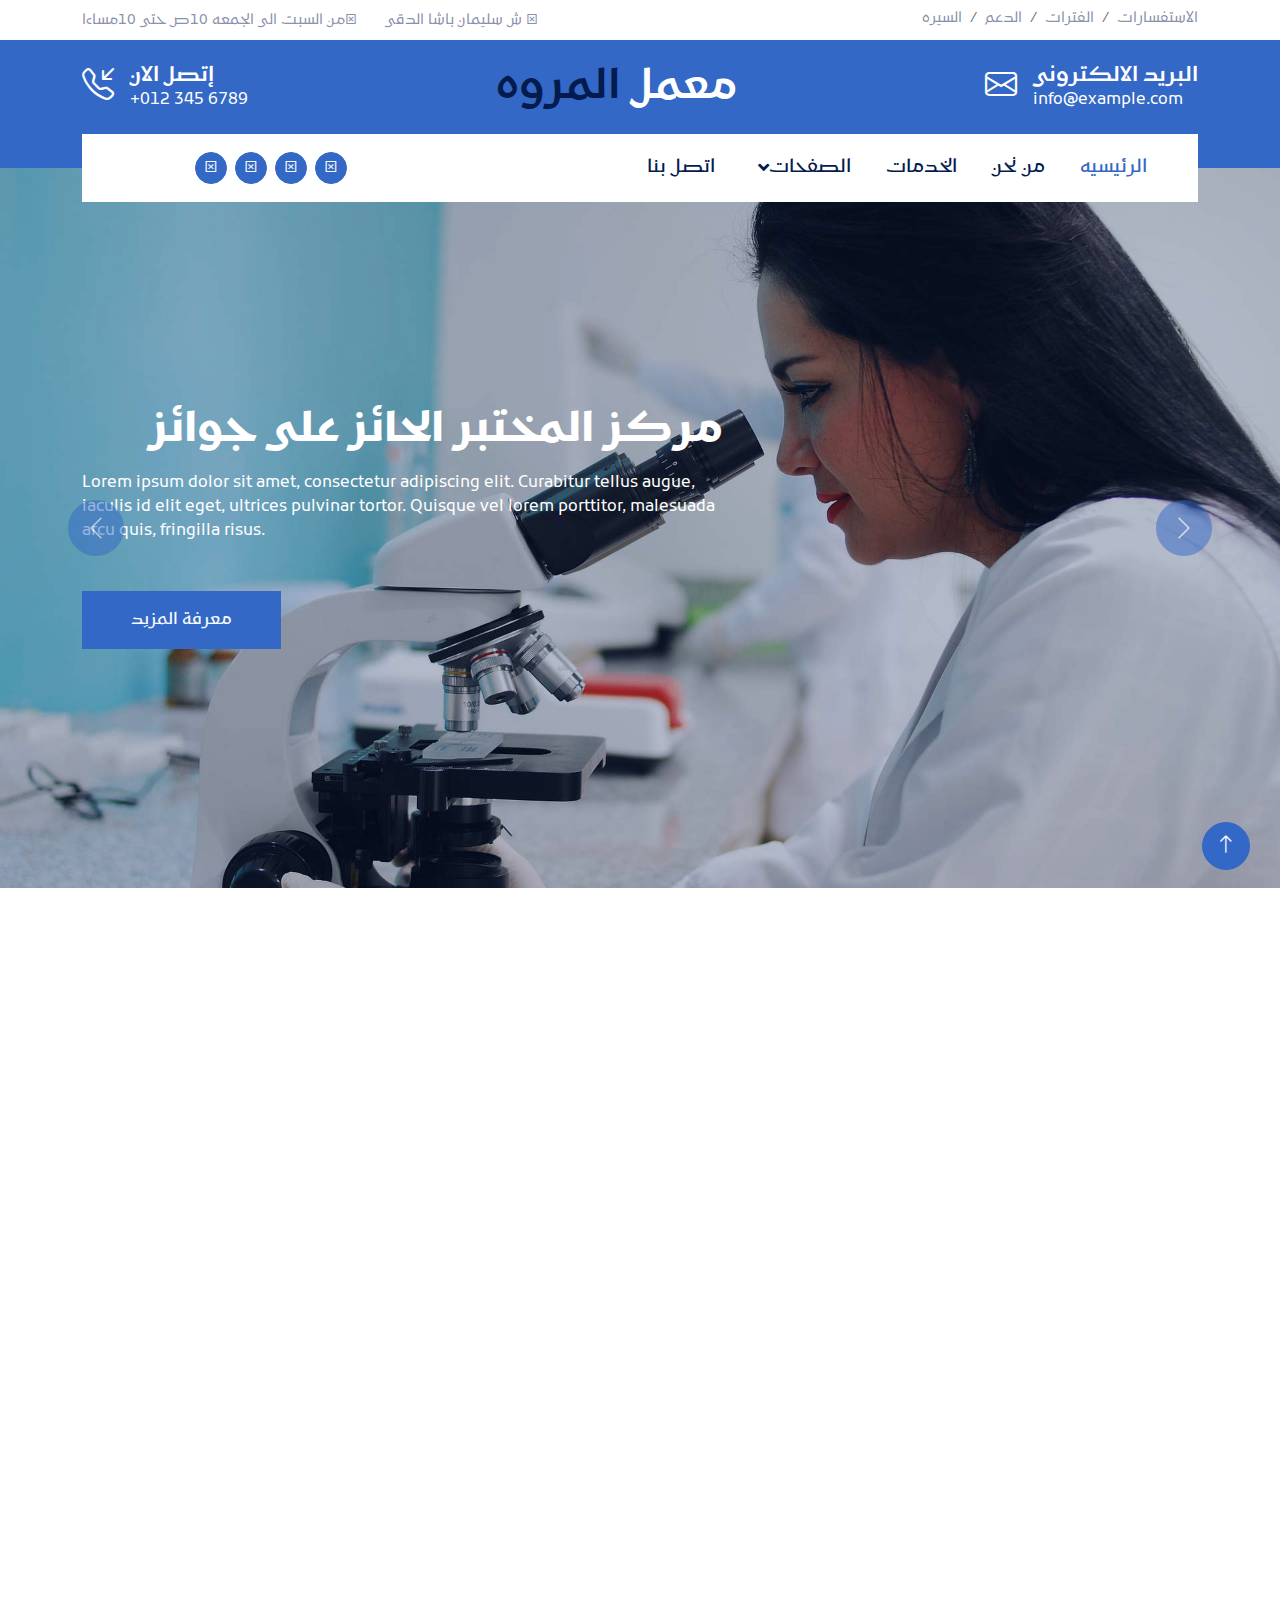
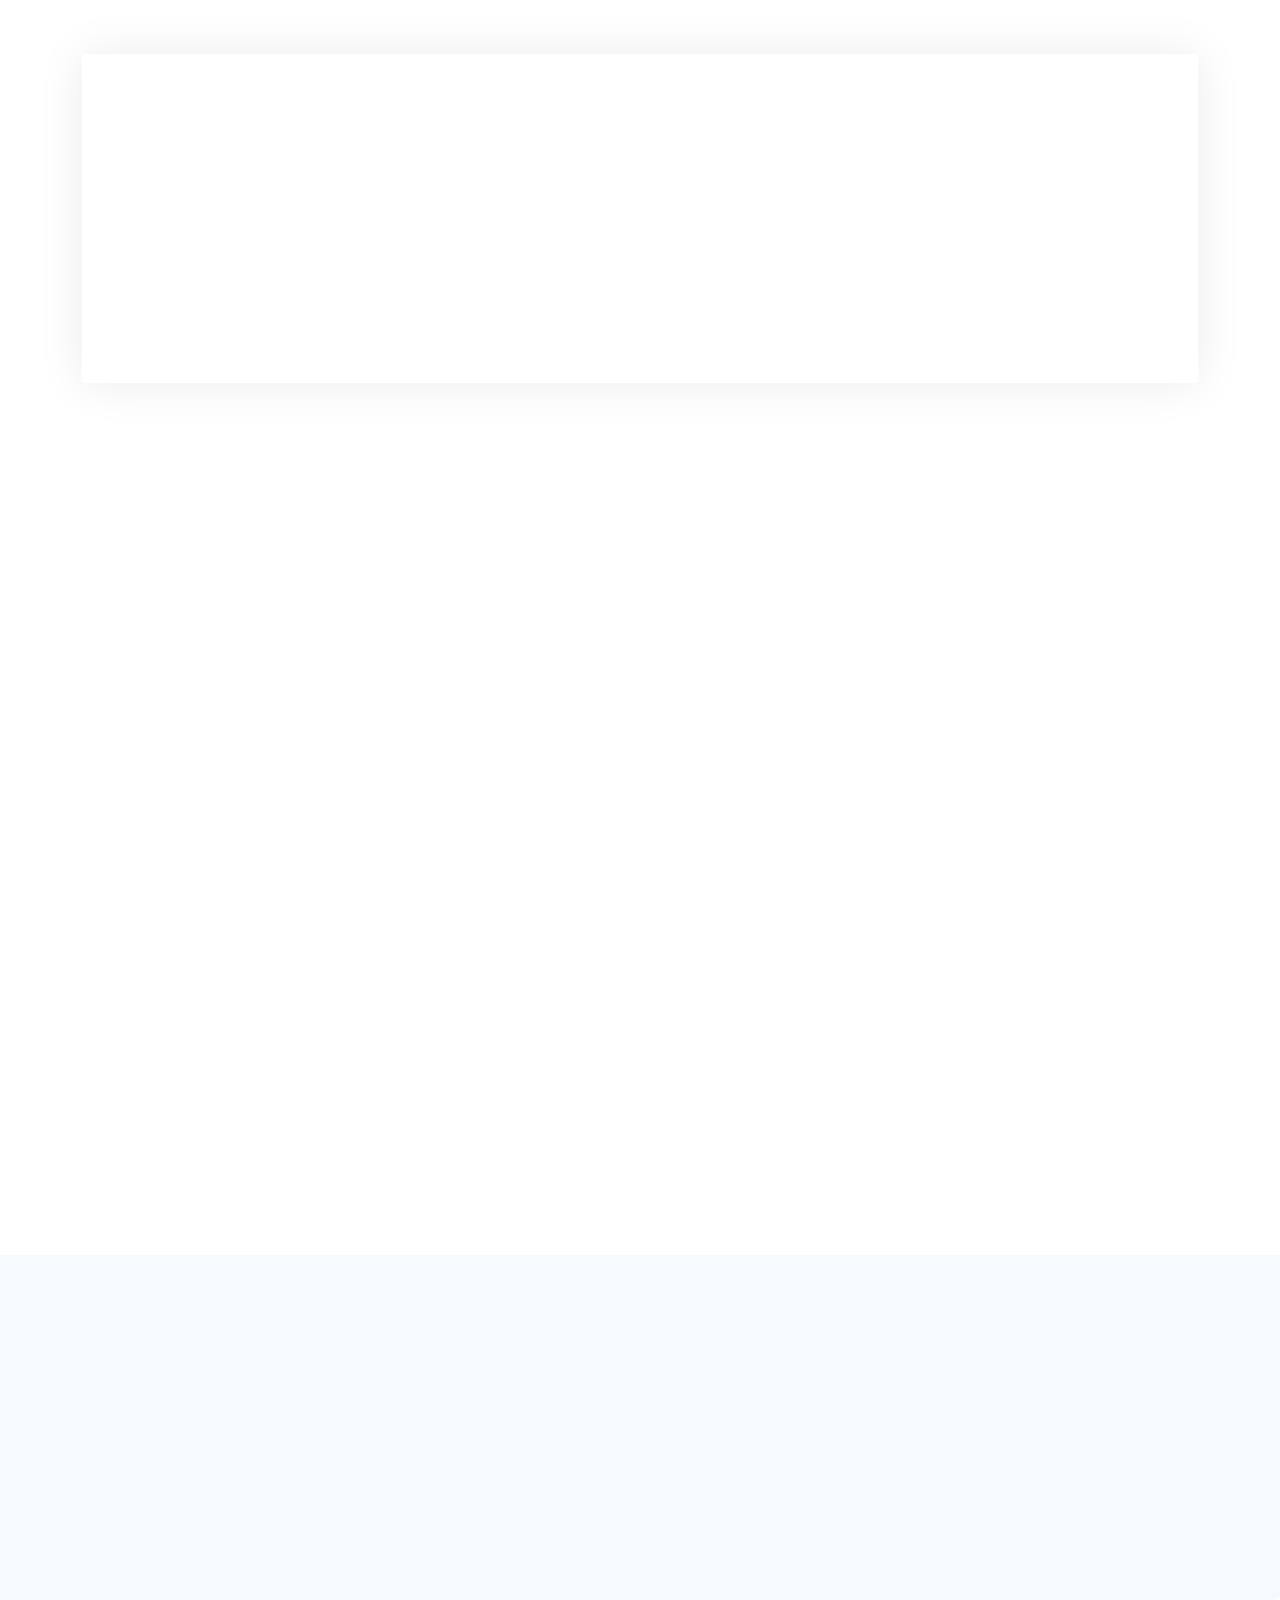
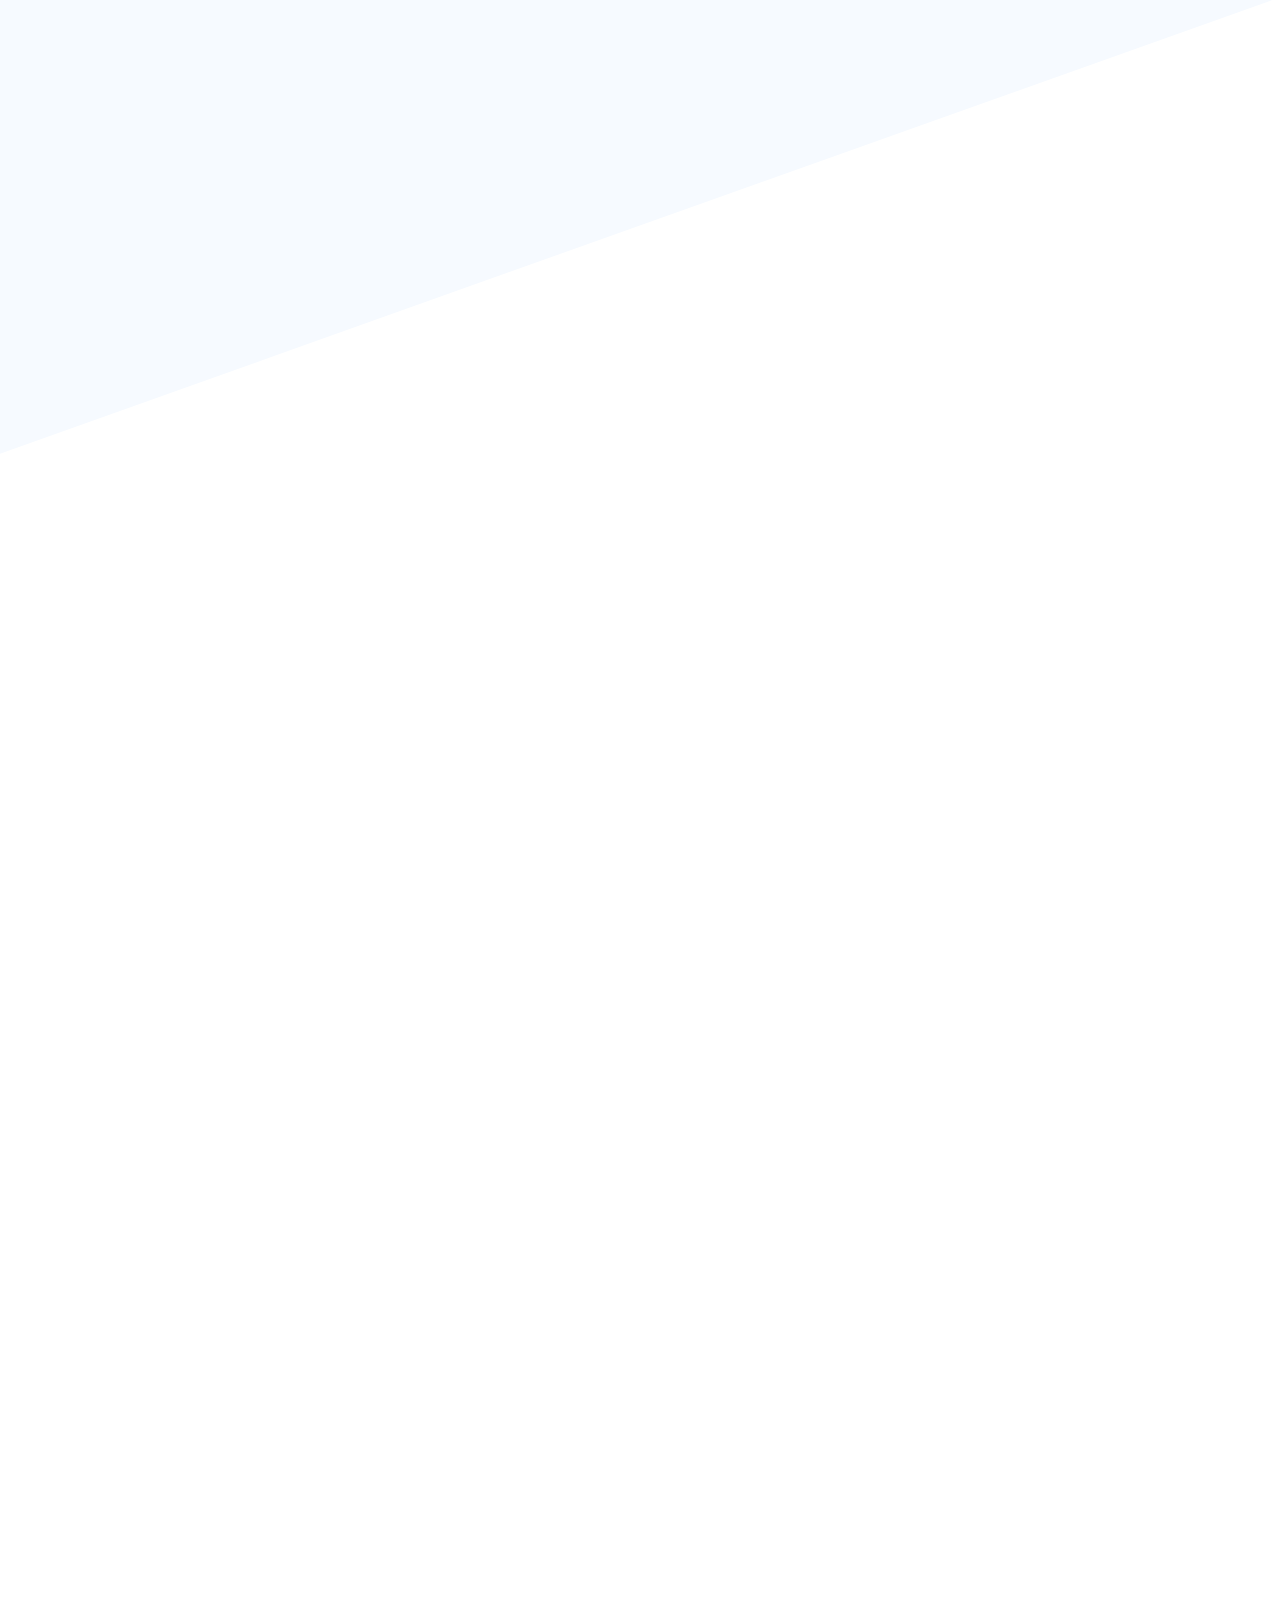
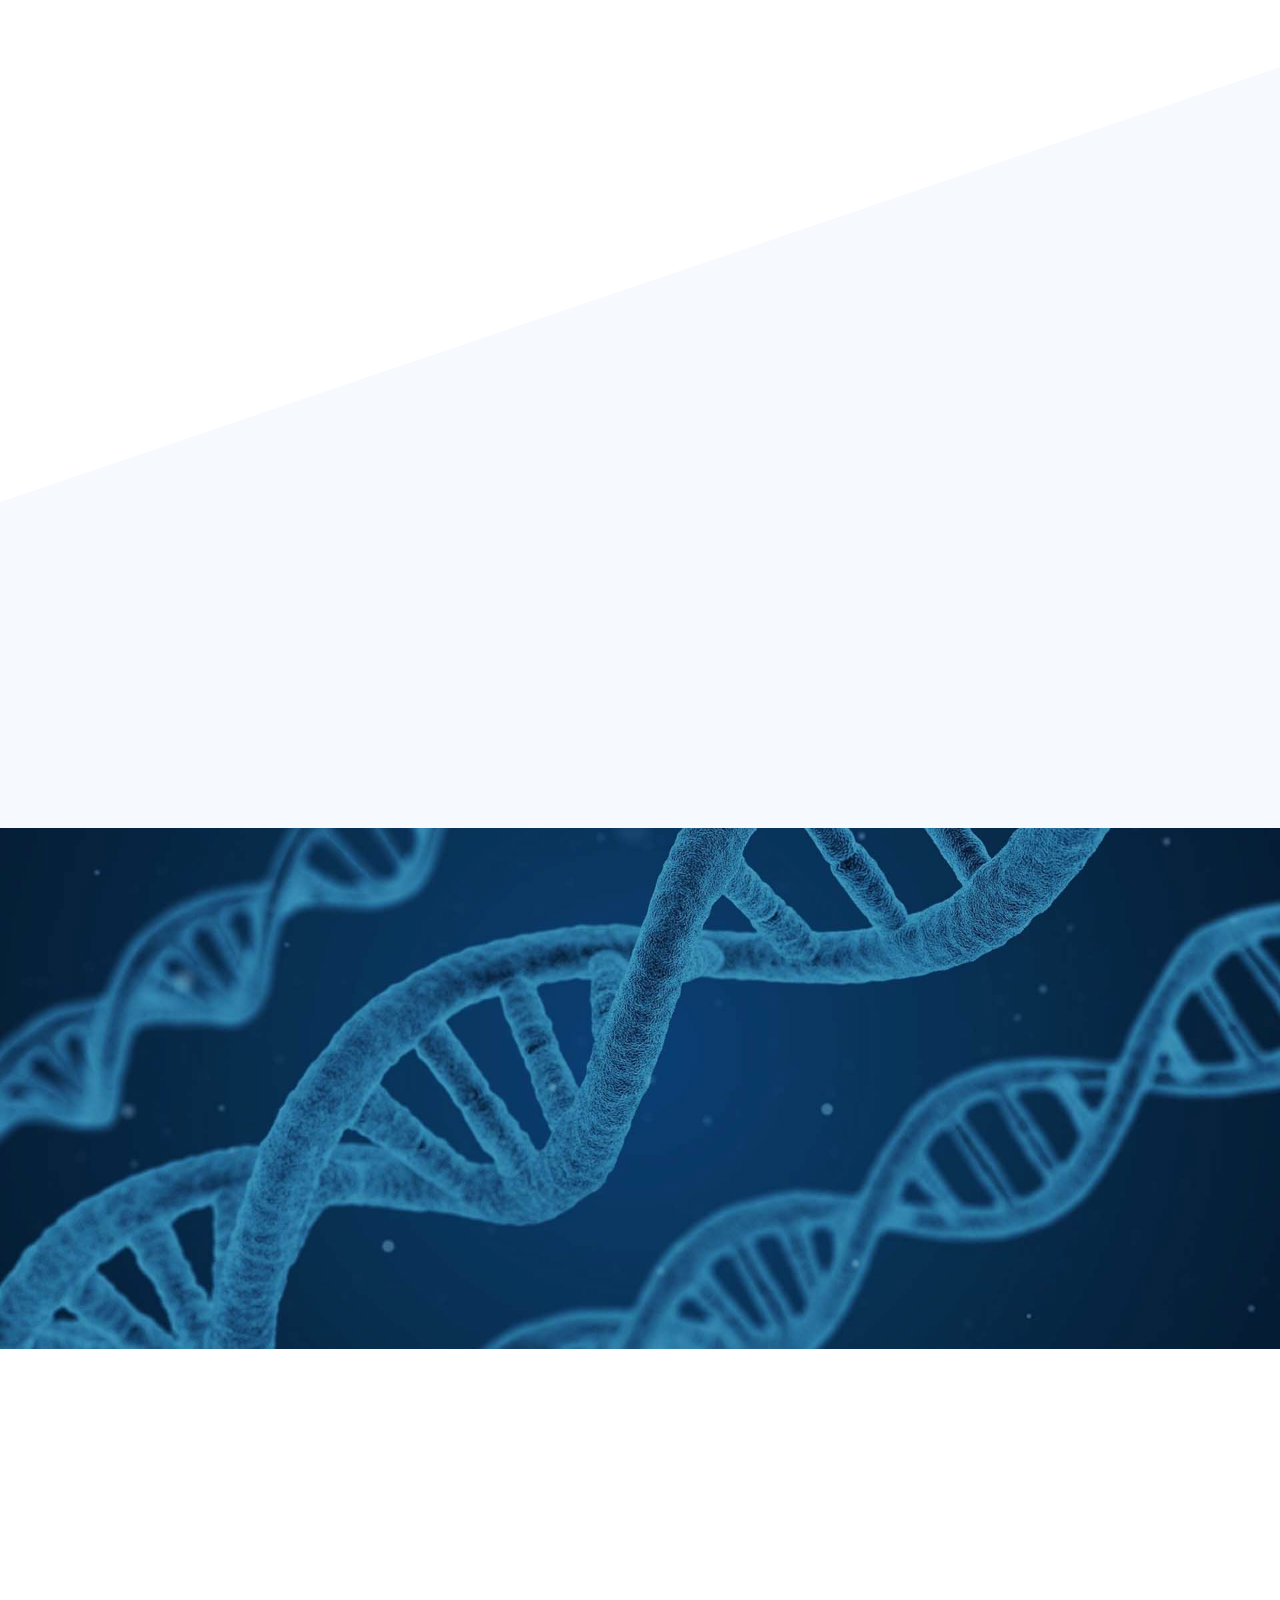
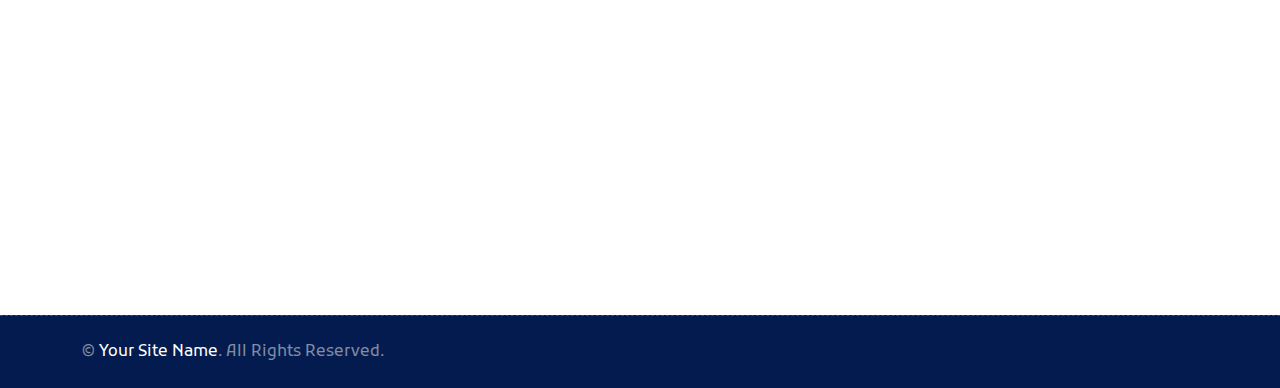
==== index.html @ 292308f8 "الله اكبر" ====
<!DOCTYPE html>
<html lang="en">

<head>
    <meta charset="utf-8">
    <title>Almarwah - Laboratory</title>
    <meta content="width=device-width, initial-scale=1.0" name="viewport">
    <meta content="" name="keywords">
    <meta content="" name="description">

    <!-- Favicon -->
    <link href="img/favicon.ico" rel="icon">

    <!-- Google Web Fonts -->
    <link rel="preconnect" href="https://fonts.googleapis.com">
    <link rel="preconnect" href="https://fonts.gstatic.com" crossorigin>
    <link href="https://fonts.googleapis.com/css2?family=Roboto:wght@400;500&family=Red+Rose:wght@600;700&display=swap"
        rel="stylesheet">

    <!-- Icon Font Stylesheet -->
    <link href="https://cdnjs.cloudflare.com/ajax/libs/font-awesome/5.10.0/css/all.min.css" rel="stylesheet">
    <link rel="stylesheet" href="https://cdn.jsdelivr.net/npm/bootstrap-icons@1.10.4/font/bootstrap-icons.css">
    <link rel="preconnect" href="https://fonts.googleapis.com">
    <link rel="preconnect" href="https://fonts.gstatic.com" crossorigin>
    <link href="https://fonts.googleapis.com/css2?family=Fuggles&family=Kufam:wght@400;500;600;700;800;900&family=Marhey:wght@300;400;500;600;700&family=Noto+Kufi+Arabic:wght@100;200;300;400;500;600;700&family=Rubik:wght@300;400;500;600;700&display=swap" rel="stylesheet">
    <!-- Libraries Stylesheet -->
    <link href="lib/animate/animate.min.css" rel="stylesheet">
    <link href="lib/owlcarousel/assets/owl.carousel.min.css" rel="stylesheet">

    <!-- Customized Bootstrap Stylesheet -->
    <link href="css/bootstrap.min.css" rel="stylesheet">

    <!-- Template Stylesheet -->
    <link href="css/style.css" rel="stylesheet">
</head>

<body>
    <!-- Spinner Start -->
    <div id="spinner"
        class="show bg-white position-fixed translate-middle w-100 vh-100 top-50 start-50 d-flex align-items-center justify-content-center">
        <div class="spinner-border text-primary" role="status" style="width: 3rem; height: 3rem;"></div>
    </div>
    <!-- Spinner End -->


    <!-- Topbar Start -->
    <div class="container-fluid py-2 d-none d-lg-flex">
        <div class="container">
            <div class="d-flex justify-content-between">
                <div style="direction: rtl;">
                    <small class="me-3"><i class="fa fa-map-marker-alt me-2"></i> ش سليمان باشا الدقى</small>
                    <small class="me-3"><i class="fa fa-clock me-2"></i>من السبت الى الجمعه 10ص حتى 10مساءا</small>
                </div>
                <nav class="breadcrumb mb-0">
                    <a class="breadcrumb-item small text-body" href="#">السيره</a>
                    <a class="breadcrumb-item small text-body" href="#">الدعم</a>
                    <a class="breadcrumb-item small text-body" href="#">الفترات</a>
                    <a class="breadcrumb-item small text-body" href="#">الاستفسارات</a>
                </nav>
            </div>
        </div>
    </div>
    <!-- Topbar End -->


    <!-- Brand Start -->
    <div class="container-fluid bg-primary text-white pt-4 pb-5 d-none d-lg-flex">
        <div class="container pb-2">
            <div class="d-flex align-items-center justify-content-between">
                <div class="d-flex">
                    <i class="bi bi-telephone-inbound fs-2"></i>
                    <div class="ms-3">
                        <h5 class="text-white mb-0">إتصل الان</h5>
                        <span>+012 345 6789</span>
                    </div>
                </div>
                <a href="index.html" class="h1 text-white mb-0"> معمل <span class="text-dark">المروه </span></a>
                <div class="d-flex">
                    <i class="bi bi-envelope fs-2"></i>
                    <div class="ms-3">
                        <h5 class="text-white mb-0">البريد الالكترونى</h5>
                        <span>info@example.com</span>
                    </div>
                </div>
            </div>
        </div>
    </div>
    <!-- Brand End -->


    <!-- Navbar Start -->
    <div class="container-fluid sticky-top">
        <div class="container">
            <nav class="navbar navbar-expand-lg navbar-light bg-white py-lg-0 px-lg-3">
                <a href="index.html" class="navbar-brand d-lg-none">
                    <h1 class="text-primary m-0"> معمل <span class="text-dark">المروه</span></h1>
                </a>
                <button type="button" class="navbar-toggler me-0" data-bs-toggle="collapse"
                    data-bs-target="#navbarCollapse">
                    <span class="navbar-toggler-icon"></span>
                </button>
                <div class="collapse navbar-collapse" id="navbarCollapse" style="direction: rtl;">
                    <div class="navbar-nav">
                        <a href="index.html" class="nav-item nav-link active">الرئيسيه</a>
                        <a href="about.html" class="nav-item nav-link">من نحن</a>
                        <a href="service.html" class="nav-item nav-link">الخدمات</a>
                        <div class="nav-item dropdown">
                            <a href="#" class="nav-link dropdown-toggle" data-bs-toggle="dropdown">الصفحات</a>
                            <div class="dropdown-menu bg-light m-0">
                                <a href="feature.html" class="dropdown-item">السمات</a>
                                <a href="team.html" class="dropdown-item">فريقنا</a>
                                <a href="testimonial.html" class="dropdown-item">الشهادات</a>
                                <a href="appoinment.html" class="dropdown-item">المواعيد</a>
                                <a href="404.html" class="dropdown-item">404 Page</a>
                            </div>
                        </div>
                        <a href="contact.html" class="nav-item nav-link">اتصل بنا</a>
                    </div>
                    <div class="ms-auto d-none d-lg-flex" style="margin-right: 300px;">
                        <a class="btn btn-sm-square btn-primary ms-2" href=""><i class="fab fa-facebook-f"></i></a>
                        <a class="btn btn-sm-square btn-primary ms-2" href=""><i class="fab fa-twitter"></i></a>
                        <a class="btn btn-sm-square btn-primary ms-2" href=""><i class="fab fa-linkedin-in"></i></a>
                        <a class="btn btn-sm-square btn-primary ms-2" href=""><i class="fab fa-youtube"></i></a>
                    </div>
                </div>
            </nav>
        </div>
    </div>
    <!-- Navbar End -->


    <!-- Carousel Start -->
    <div class="container-fluid header-carousel px-0 mb-5">
        <div id="header-carousel" class="carousel slide carousel-fade" data-bs-ride="carousel">
            <div class="carousel-inner">
                <div class="carousel-item active">
                    <img class="w-100" src="img/carousel-1.jpg" alt="Image">
                    <div class="carousel-caption">
                        <div class="container">
                            <div class="row justify-content-start">
                                <div class="col-lg-7 text-start">
                                    <h1 class="display-1 text-white animated slideInRight mb-3" style="text-align: end;font-family: 'Kufam', sans-serif;font-size: 40px;">مركز المختبر الحائز على جوائز</h1>
                                    <p class="mb-5 animated slideInRight">Lorem ipsum dolor sit amet, consectetur adipiscing elit. Curabitur tellus augue, iaculis id elit eget, ultrices pulvinar tortor. Quisque vel lorem porttitor, malesuada arcu quis, fringilla risus.</p>
                                    <a href="" class="btn btn-primary py-3 px-5 animated slideInRight">معرفة المزيد</a>
                                </div>
                            </div>
                        </div>
                    </div>
                </div>
                <div class="carousel-item">
                    <img class="w-100" src="img/carousel-2.jpg" alt="Image">
                    <div class="carousel-caption">
                        <div class="container">
                            <div class="row justify-content-end">
                                <div class="col-lg-7 text-end">
                                    <h1 class="display-1 text-white animated slideInLeft mb-3" style="font-family: 'Kufam', sans-serif; font-size: 40px;">الأطباء الخبراء ومساعدي المختبرات</h1>
                                    <p class="mb-5 animated slideInLeft">Lorem ipsum dolor sit amet, consectetur adipiscing elit. Curabitur tellus augue, iaculis id elit eget, ultrices pulvinar tortor. Quisque vel lorem porttitor, malesuada arcu quis, fringilla risus.</p>
                                    <a href="" class="btn btn-primary py-3 px-5 animated slideInLeft">معرفة المزيد</a>
                                </div>
                            </div>
                        </div>
                    </div>
                </div>
            </div>
            <button class="carousel-control-prev" type="button" data-bs-target="#header-carousel" data-bs-slide="prev">
                <span class="carousel-control-prev-icon" aria-hidden="true"></span>
                <span class="visually-hidden">السابق</span>
            </button>
            <button class="carousel-control-next" type="button" data-bs-target="#header-carousel" data-bs-slide="next">
                <span class="carousel-control-next-icon" aria-hidden="true"></span>
                <span class="visually-hidden">التالى</span>
            </button>
        </div>
    </div>
    <!-- Carousel End -->


    <!-- About Start -->
    <div class="container-fluid py-5">
        <div class="container">
            <div class="row g-5">
                <div class="col-lg-6 wow fadeIn" data-wow-delay="0.1s">
                    <div class="row g-0">
                        <div class="col-6">
                            <img class="img-fluid" src="img/about-1.jpg">
                        </div>
                        <div class="col-6">
                            <img class="img-fluid" src="img/about-2.jpg">
                        </div>
                        <div class="col-6">
                            <img class="img-fluid" src="img/about-3.jpg">
                        </div>
                        <div class="col-6">
                            <div class="bg-primary w-100 h-100 mt-n5 ms-n5 d-flex flex-column align-items-center justify-content-center">
                                <div class="icon-box-light" >
                                    <i class="bi bi-award text-dark"></i>
                                </div>
                                <h1 class="display-1 text-white mb-0" data-toggle="counter-up">15</h1>
                                <small class="fs-5 text-white">سنوات الخبره</small>
                            </div>
                        </div>
                    </div>
                </div>
                <div class="col-lg-6 wow fadeIn" data-wow-delay="0.5s">
                    <h1 class="display-6 mb-4" style="text-align: end;font-family: 'Kufam', sans-serif;font-size: 30px;">خبراء المختبرات الموثوق بهم وأحدث تقنيات المختبرات</h1>
                    <p class="mb-4">Lorem ipsum dolor sit amet, consectetur adipiscing elit. Curabitur tellus augue, iaculis id elit eget, ultrices pulvinar tortor. Quisque vel lorem porttitor, malesuada arcu quis, fringilla risus. Pellentesque eu consequat augue.</p>
                    <div class="row g-4 g-sm-5 justify-content-center">
                        <div class="col-sm-6">
                            <div class="about-fact btn-square flex-column rounded-circle bg-primary ms-sm-auto">
                                <p class="text-white mb-0">الفوز بالجوائز</p>
                                <h1 class="text-white mb-0" data-toggle="counter-up">9999</h1>
                            </div>
                        </div>
                        <div class="col-sm-6 text-start">
                            <div class="about-fact btn-square flex-column rounded-circle bg-secondary me-sm-auto">
                                <p class="text-white mb-0" >الحالات المكتمله</p>
                                <h1 class="text-white mb-0" data-toggle="counter-up">9999</h1>
                            </div>
                        </div>
                        <div class="col-sm-6">
                            <div class="about-fact mt-n130 btn-square flex-column rounded-circle bg-dark mx-sm-auto">
                                <p class="text-white mb-0">العملاء الراضون</p>
                                <h1 class="text-white mb-0" data-toggle="counter-up">9999</h1>
                            </div>
                        </div>
                    </div>
                </div>
            </div>
        </div>
    </div>
    <!-- About End -->


    <!-- Features Start -->
    <div class="container-fluid py-5" style="text-align: center;">
        <div class="container">
            <div class="row g-0 feature-row">
                <div class="col-md-6 col-lg-3 wow fadeIn" data-wow-delay="0.1s">
                    <div class="feature-item border h-100 p-5">
                        <div class="icon-box-primary mb-4">
                            <i class="bi bi-award text-dark"></i>
                        </div>
                        <h5 class="mb-3" style="text-align: center;font-family: 'Kufam', sans-serif;">حائز على شهادات</h5>
                        <p class="mb-0">Lorem ipsum dolor sit amet, consectetur adipiscing elit. Curabitur tellus augue.</p>
                    </div>
                </div>
                <div class="col-md-6 col-lg-3 wow fadeIn" data-wow-delay="0.3s">
                    <div class="feature-item border h-100 p-5">
                        <div class="icon-box-primary mb-4">
                            <i class="bi bi-people text-dark"></i>
                        </div>
                        <h5 class="mb-3" style="text-align: center;font-family: 'Kufam', sans-serif;">أطباء الخبراء</h5>
                        <p class="mb-0">Lorem ipsum dolor sit amet, consectetur adipiscing elit. Curabitur tellus augue.</p>
                    </div>
                </div>
                <div class="col-md-6 col-lg-3 wow fadeIn" data-wow-delay="0.5s">
                    <div class="feature-item border h-100 p-5">
                        <div class="icon-box-primary mb-4">
                            <i class="bi bi-cash-coin text-dark"></i>
                        </div>
                        <h5 class="mb-3" style="text-align: center;font-family: 'Kufam', sans-serif;">أسعار عادلة
                        </h5>
                        <p class="mb-0">Lorem ipsum dolor sit amet, consectetur adipiscing elit. Curabitur tellus augue.</p>
                    </div>
                </div>
                <div class="col-md-6 col-lg-3 wow fadeIn" data-wow-delay="0.7s">
                    <div class="feature-item border h-100 p-5">
                        <div class="icon-box-primary mb-4">
                            <i class="bi bi-headphones text-dark"></i>
                        </div>
                        <h5 class="mb-3" style="text-align: center;font-family: 'Kufam', sans-serif;">دعم 24/7</h5>
                        <p class="mb-0">Lorem ipsum dolor sit amet, consectetur adipiscing elit. Curabitur tellus augue.</p>
                    </div>
                </div>
            </div>
        </div>
    </div>
    <!-- Features End -->


    <!-- Features Start -->
    <div class="container-fluid feature mt-5 wow fadeInUp" data-wow-delay="0.1s" style="direction: rtl;text-align: center;font-family: 'Kufam', sans-serif;">
        <div class="container">
            <div class="row g-0">
                <div class="col-lg-6 pt-lg-5">
                    <div class="bg-white p-5 mt-lg-5">
                        <h1 class="display-6 mb-4 wow fadeIn" data-wow-delay="0.3s" style="direction: rtl;text-align: center;font-family: 'Kufam', sans-serif;">أفضل الخبرات الطبية والمختبرية</h1>
                        <p class="mb-4 wow fadeIn" data-wow-delay="0.4s">Lorem ipsum dolor sit amet, consectetur adipiscing elit. Curabitur tellus augue, iaculis id elit eget, ultrices pulvinar tortor. Quisque vel lorem porttitor, malesuada arcu quis, fringilla risus. Pellentesque eu consequat augue.</p>
                        <div class="row g-5 pt-2 mb-5">
                            <div class="col-sm-6 wow fadeIn" data-wow-delay="0.3s">
                                <div class="icon-box-primary mb-4">
                                    <i class="bi bi-person-plus text-dark"></i>
                                </div>
                                <h5 class="mb-3">أطباء ذو خبره</h5>
                                <span>Lorem ipsum dolor sit amet, consectetur adipiscing elit.</span>
                            </div>
                            <div class="col-sm-6 wow fadeIn" data-wow-delay="0.4s">
                                <div class="icon-box-primary mb-4">
                                    <i class="bi bi-check-all text-dark"></i>
                                </div>
                                <h5 class="mb-3">الفحص المجهري المتقدم</h5>
                                <span>Lorem ipsum dolor sit amet, consectetur adipiscing elit.</span>
                            </div>
                        </div>
                        <a class="btn btn-primary py-3 px-5 wow fadeIn" data-wow-delay="0.5s" href="">اعرف المزيد</a>
                    </div>
                </div>
                <div class="col-lg-6">
                    <div class="row h-100 align-items-end">
                        <div class="col-12 wow fadeIn" data-wow-delay="0.3s">
                            <div class="d-flex align-items-center justify-content-center" style="min-height: 300px;">
                                <button type="button" class="btn-play" data-bs-toggle="modal"
                                    data-src="https://www.youtube.com/embed/DWRcNpR6Kdc" data-bs-target="#videoModal">
                                    <span></span>
                                </button>
                            </div>
                        </div>
                        <div class="col-12">
                            <div class="bg-primary p-5">
                                <div class="experience mb-4 wow fadeIn" data-wow-delay="0.3s">
                                    <div class="d-flex justify-content-between mb-2">
                                        <span class="text-white">إعداد العينة</span>
                                        <span class="text-white">90%</span>
                                    </div>
                                    <div class="progress">
                                        <div class="progress-bar bg-dark" role="progressbar" aria-valuenow="90" aria-valuemin="0" aria-valuemax="100"></div>
                                    </div>
                                </div>
                                <div class="experience mb-4 wow fadeIn" data-wow-delay="0.4s">
                                    <div class="d-flex justify-content-between mb-2">
                                        <span class="text-white">دقة النتيجة</span>
                                        <span class="text-white">98%</span>
                                    </div>
                                    <div class="progress">
                                        <div class="progress-bar bg-dark" role="progressbar" aria-valuenow="95" aria-valuemin="0" aria-valuemax="100"></div>
                                    </div>
                                </div>
                                <div class="experience mb-0 wow fadeIn" data-wow-delay="0.5s">
                                    <div class="d-flex justify-content-between mb-2">
                                        <span class="text-white">معدات المختبرات
                                        </span>
                                        <span class="text-white">90%</span>
                                    </div>
                                    <div class="progress">
                                        <div class="progress-bar bg-dark" role="progressbar" aria-valuenow="90" aria-valuemin="0" aria-valuemax="100"></div>
                                    </div>
                                </div>
                            </div>
                        </div>
                    </div>
                </div>
            </div>
        </div>
    </div>
    <!-- Features End -->


    <!-- Video Modal Start -->
    <div class="modal modal-video fade" id="videoModal" tabindex="-1" aria-labelledby="exampleModalLabel"
        aria-hidden="true">
        <div class="modal-dialog">
            <div class="modal-content rounded-0">
                <div class="modal-header">
                    <h3 class="modal-title" id="exampleModalLabel">Youtube Video</h3>
                    <button type="button" class="btn-close" data-bs-dismiss="modal" aria-label="Close"></button>
                </div>
                <div class="modal-body">
                    <!-- 16:9 aspect ratio -->
                    <div class="ratio ratio-16x9">
                        <iframe class="embed-responsive-item" src="" id="video" allowfullscreen
                            allowscriptaccess="always" allow="autoplay"></iframe>
                    </div>
                </div>
            </div>
        </div>
    </div>
    <!-- Video Modal End -->


    <!-- Service Start -->
    <div class="container-fluid container-service py-5">
        <div class="container pt-5">
            <div class="text-center mx-auto wow fadeInUp" data-wow-delay="0.1s" style="max-width: 600px;">
                <h1 class="display-6 mb-3">خدمة مختبرية موثوقة وعالية الجودة</h1>
                <p class="mb-5">Lorem ipsum dolor sit amet, consectetur adipiscing elit. Curabitur tellus augue, iaculis id elit eget, ultrices pulvinar tortor.</p>
            </div>
            <div class="row g-4">
                <div class="col-lg-3 col-md-6 wow fadeInUp" data-wow-delay="0.1s">
                    <div class="service-item">
                        <div class="icon-box-primary mb-4" style="text-align: center;">
                            <i class="bi bi-heart-pulse text-dark"></i>
                        </div>
                        <h5 class="mb-3" style="text-align: center;">اختبار علم الأمراض</h4>
                            <p class="mb-4">Lorem ipsum dolor sit amet, consectetur adipiscing elit. Curabitur tellus augue.</p>
                        <a class="btn btn-light px-3" href="">اقراء المزيد<i class="bi bi-chevron-double-right ms-1"></i></a>
                    </div>
                </div>
                <div class="col-lg-3 col-md-6 wow fadeInUp" data-wow-delay="0.3s">
                    <div class="service-item">
                        <div class="icon-box-primary mb-4" style="text-align: center;">
                            <i class="bi bi-lungs text-dark"></i>
                        </div>
                        <h5 class="mb-3" style="text-align: center;"> الميكروبيولوجي</h4>
                            <p class="mb-4">Lorem ipsum dolor sit amet, consectetur adipiscing elit. Curabitur tellus augue.</p>
                        <a class="btn btn-light px-3" href="">اقراءالمزيد<i class="bi bi-chevron-double-right ms-1"></i></a>
                    </div>
                </div>
                <div class="col-lg-3 col-md-6 wow fadeInUp" data-wow-delay="0.5s">
                    <div class="service-item">
                        <div class="icon-box-primary mb-4" style="text-align: center;">
                            <i class="bi bi-virus text-dark"></i>
                        </div>
                        <h5 class="mb-3" style="text-align: center;" > الكيمياء الحيوية</h4>
                            <p class="mb-4">Lorem ipsum dolor sit amet, consectetur adipiscing elit. Curabitur tellus augue.</p>
                        <a class="btn btn-light px-3" href="">اقراءالمزيد<i class="bi bi-chevron-double-right ms-1"></i></a>
                    </div>
                </div>
                <div class="col-lg-3 col-md-6 wow fadeInUp" data-wow-delay="0.7s">
                    <div class="service-item">
                        <div class="icon-box-primary mb-4" style="text-align: center;">
                            <i class="bi bi-capsule-pill text-dark"></i>
                        </div>
                        <h5 class="mb-3" style="text-align: center;"> التشريح المرضي</h4>
                            <p class="mb-4">Lorem ipsum dolor sit amet, consectetur adipiscing elit. Curabitur tellus augue.</p>
                        <a class="btn btn-light px-3" href=""> اقراءالمزيد<i class="bi bi-chevron-double-right ms-1"></i></a>
                    </div>
                </div>
                <div class="col-lg-3 col-md-6 wow fadeInUp" data-wow-delay="0.1s" style="text-align: center;">
                    <div class="service-item">
                        <div class="icon-box-primary mb-4">
                            <i class="bi bi-capsule text-dark" ></i>
                        </div>
                        <h5 class="mb-3">اختبارات البول</h4>
                            <p class="mb-4">Lorem ipsum dolor sit amet, consectetur adipiscing elit. Curabitur tellus augue.</p>
                        <a class="btn btn-light px-3" href="">اقراء المزيد<i class="bi bi-chevron-double-right ms-1"></i></a>
                    </div>
                </div>
                <div class="col-lg-3 col-md-6 wow fadeInUp" data-wow-delay="0.3s" style="text-align: center;">
                    <div class="service-item">
                        <div class="icon-box-primary mb-4">
                            <i class="bi bi-prescription2 text-dark"></i>
                        </div>
                        <h5 class="mb-3">اختبارات الدم</h4>
                            <p class="mb-4">Lorem ipsum dolor sit amet, consectetur adipiscing elit. Curabitur tellus augue.</p>
                        <a class="btn btn-light px-3" href="">اقراء المزيد<i class="bi bi-chevron-double-right ms-1"></i></a>
                    </div>
                </div>
                <div class="col-lg-3 col-md-6 wow fadeInUp" data-wow-delay="0.5s" style="text-align: center;" >
                    <div class="service-item">
                        <div class="icon-box-primary mb-4">
                            <i class="bi bi-clipboard2-pulse text-dark"></i>
                        </div>
                        <h5 class="mb-3">اختبارات الحمى</h4>
                            <p class="mb-4">Lorem ipsum dolor sit amet, consectetur adipiscing elit. Curabitur tellus augue.</p>
                        <a class="btn btn-light px-3" href="">اقراء المزيد<i class="bi bi-chevron-double-right ms-1"></i></a>
                    </div>
                </div>
                <div class="col-lg-3 col-md-6 wow fadeInUp" data-wow-delay="0.7s" style="text-align: center;">
                    <div class="service-item">
                        <div class="icon-box-primary mb-4">
                            <i class="bi bi-file-medical text-dark"></i>
                        </div>
                        <h5 class="mb-3">اختبارات الحساسية</h4>
                            <p class="mb-4">Lorem ipsum dolor sit amet, consectetur adipiscing elit. Curabitur tellus augue.</p>
                        <a class="btn btn-light px-3" href="">اقراء المزيد<i class="bi bi-chevron-double-right ms-1"></i></a>
                    </div>
                </div>
            </div>
        </div>
    </div>
    <!-- Service End -->


    <!-- Appoinment Start -->
    <div class="container-fluid py-5">
        <div class="container" style="direction: rtl;">
            <div class="row g-5">
                <div class="col-lg-6 wow fadeInUp" data-wow-delay="0.1s">
                    <h1 class="display-6 mb-4">نحن نضمن أنك ستحصل دائمًا على أفضل النتائج</h1>
                    <p>Lorem ipsum dolor sit amet, consectetur adipiscing elit. Curabitur tellus augue, iaculis id elit eget, ultrices pulvinar tortor. Quisque vel lorem porttitor, malesuada arcu quis, fringilla risus. Pellentesque eu consequat augue.</p>
                    <p class="mb-4">Lorem ipsum dolor sit amet, consectetur adipiscing elit. Curabitur tellus augue, iaculis id elit eget, ultrices pulvinar tortor.</p>
                    <div class="d-flex align-items-start wow fadeIn" data-wow-delay="0.3s">
                        <div class="icon-box-primary">
                            <i class="bi bi-geo-alt text-dark fs-1"></i>
                        </div>
                        <div class="ms-3">
                            <h5>عنوان المكتب</h5>
                            <span>ش سليمان باشا الدقى - الجيزه</span>
                        </div>
                    </div>
                    <hr>
                    <div class="d-flex align-items-start wow fadeIn" data-wow-delay="0.4s">
                        <div class="icon-box-primary">
                            <i class="bi bi-clock text-dark fs-1"></i>
                        </div>
                        <div class="ms-3">
                            <h5>مواعيد العمل</h5>
                            <span>من السبت - الى الجمعه 10ص - 10م</span>
                        </div>
                    </div>
                </div>
                <div class="col-lg-6 wow fadeInUp" data-wow-delay="0.5s">
                    <h2 class="mb-4">احجز عبر الإنترنت</h2>
                    <div class="row g-3">
                        <div class="col-sm-6">
                            <div class="form-floating">
                                <input type="text" class="form-control" id="name" placeholder="اكتب اسمك">
                                <label for="name">اسمك</label>
                            </div>
                        </div>
                        <div class="col-sm-6">
                            <div class="form-floating">
                                <input type="email" class="form-control" id="mail" placeholder="البريد الالكترونى">
                                <label for="mail">بريدك الالكترونى</label>
                            </div>
                        </div>
                        <div class="col-sm-6">
                            <div class="form-floating">
                                <input type="text" class="form-control" id="mobile" placeholder="رقم الهاتف">
                                <label for="mobile">رقم الهاتف</label>
                            </div>
                        </div>
                        <div class="col-sm-6">
                            <div class="form-floating">
                                <select class="form-select" id="service">
                                    <option selected>اختبار علم الأمراض</option>
                                    <option value="">اختبارات الميكروبيولوجي
                                    </option>
                                    <option value="">اختبارات الكيمياء الحيوية</option>
                                    <option value="">اختبارات التشريح المرضي</option>
                                </select>
                                <label for="service">اختر خدمة</label>
                            </div>
                        </div>
                        <div class="col-12">
                            <div class="form-floating">
                                <textarea class="form-control" placeholder="اترك رسالتك" id="message"
                                    style="height: 130px"></textarea>
                                <label for="message">رساله</label>
                            </div>
                        </div>
                        <div class="col-12 text-center">
                            <button class="btn btn-primary w-100 py-3" type="submit">ارسال</button>
                        </div>
                    </div>
                </div>
            </div>
        </div>
    </div>
    <!-- Appoinment Start -->


    <!-- Team Start -->
    <div class="container-fluid container-team py-5" style="direction: rtl;">
        <div class="container pb-5">
            <div class="row g-5 align-items-center mb-5">
                <div class="col-md-6 wow fadeIn" data-wow-delay="0.3s">
                    <img class="img-fluid w-100" src="img/team-1.jpg" alt="">
                </div>
                <div class="col-md-6 wow fadeIn" data-wow-delay="0.5s">
                    <h1 class="display-6 mb-3">د/رأفت عبدالرحمن</h1>
                    <p class="mb-1">الرئيس التنفيذي والمؤسس</p>
                    <p class="mb-5">ش سليمان جوهر الدقى</p>
                    <h3 class="mb-3">السيره الذاتيه</h3>
                    <p class="mb-4">Lorem ipsum dolor sit amet, consectetur adipiscing elit. Curabitur tellus augue, iaculis id elit eget, ultrices pulvinar tortor. Quisque vel lorem porttitor, malesuada arcu quis, fringilla risus. Pellentesque eu consequat augue.</p>
                    <p class="mb-4">Lorem ipsum dolor sit amet, consectetur adipiscing elit. Curabitur tellus augue, iaculis id elit eget, ultrices pulvinar tortor. Quisque vel lorem porttitor, malesuada arcu quis, fringilla risus. Pellentesque eu consequat augue.</p>
                    <div class="d-flex">
                        <a class="btn btn-lg-square btn-primary me-2" href=""><i class="fab fa-facebook-f"></i></a>
                        <a class="btn btn-lg-square btn-primary me-2" href=""><i class="fab fa-twitter"></i></a>
                        <a class="btn btn-lg-square btn-primary me-2" href=""><i class="fab fa-linkedin-in"></i></a>
                        <a class="btn btn-lg-square btn-primary me-2" href=""><i class="fab fa-youtube"></i></a>
                    </div>
                </div>
            </div>
            <div class="row g-4">
                <div class="col-lg-3 col-md-6 wow fadeInUp" data-wow-delay="0.1s">
                    <div class="team-item">
                        <div class="position-relative overflow-hidden">
                            <img class="img-fluid w-100" src="img/team-2.jpg" alt="">
                            <div class="team-social">
                                <a class="btn btn-square btn-light mx-1" href=""><i class="fab fa-facebook-f"></i></a>
                                <a class="btn btn-square btn-light mx-1" href=""><i class="fab fa-twitter"></i></a>
                                <a class="btn btn-square btn-light mx-1" href=""><i class="fab fa-linkedin-in"></i></a>
                                <a class="btn btn-square btn-light mx-1" href=""><i class="fab fa-youtube"></i></a>
                            </div>
                        </div>
                        <div class="text-center p-4">
                            <h5 class="mb-1">معتصم خليل</h5>
                            <span>مساعد مختبر</span>
                        </div>
                    </div>
                </div>
                <div class="col-lg-3 col-md-6 wow fadeInUp" data-wow-delay="0.3s">
                    <div class="team-item">
                        <div class="position-relative overflow-hidden">
                            <img class="img-fluid w-100" src="img/team-3.jpg" alt="">
                            <div class="team-social">
                                <a class="btn btn-square btn-light mx-1" href=""><i class="fab fa-facebook-f"></i></a>
                                <a class="btn btn-square btn-light mx-1" href=""><i class="fab fa-twitter"></i></a>
                                <a class="btn btn-square btn-light mx-1" href=""><i class="fab fa-linkedin-in"></i></a>
                                <a class="btn btn-square btn-light mx-1" href=""><i class="fab fa-youtube"></i></a>
                            </div>
                        </div>
                        <div class="text-center p-4">
                            <h5 class="mb-1">ساره عبدالعزيز</h5>
                            <span>مساعد مختبر</span>
                        </div>
                    </div>
                </div>
                <div class="col-lg-3 col-md-6 wow fadeInUp" data-wow-delay="0.5s">
                    <div class="team-item">
                        <div class="position-relative overflow-hidden">
                            <img class="img-fluid w-100" src="img/team-4.jpg" alt="">
                            <div class="team-social">
                                <a class="btn btn-square btn-light mx-1" href=""><i class="fab fa-facebook-f"></i></a>
                                <a class="btn btn-square btn-light mx-1" href=""><i class="fab fa-twitter"></i></a>
                                <a class="btn btn-square btn-light mx-1" href=""><i class="fab fa-linkedin-in"></i></a>
                                <a class="btn btn-square btn-light mx-1" href=""><i class="fab fa-youtube"></i></a>
                            </div>
                        </div>
                        <div class="text-center p-4">
                            <h5 class="mb-1">فريد يوسف</h5>
                            <span>مساعد مختبر</span>
                        </div>
                    </div>
                </div>
                <div class="col-lg-3 col-md-6 wow fadeInUp" data-wow-delay="0.7s">
                    <div class="team-item">
                        <div class="position-relative overflow-hidden">
                            <img class="img-fluid w-100" src="img/team-5.jpg" alt="">
                            <div class="team-social">
                                <a class="btn btn-square btn-light mx-1" href=""><i class="fab fa-facebook-f"></i></a>
                                <a class="btn btn-square btn-light mx-1" href=""><i class="fab fa-twitter"></i></a>
                                <a class="btn btn-square btn-light mx-1" href=""><i class="fab fa-linkedin-in"></i></a>
                                <a class="btn btn-square btn-light mx-1" href=""><i class="fab fa-youtube"></i></a>
                            </div>
                        </div>
                        <div class="text-center p-4">
                            <h5 class="mb-1">هويدا سامى</h5>
                            <span>مساعد مختبر</span>
                        </div>
                    </div>
                </div>
            </div>
        </div>
    </div>
    <!-- Team End -->


    <!-- Testimonial Start -->
    <div class="container-fluid testimonial py-5">
        <div class="container pt-5">
            <div class="row gy-5 gx-0">
                <div class="col-lg-6 pe-lg-5 wow fadeIn" data-wow-delay="0.3s">
                    <h1 class="display-6 text-white mb-4" style="text-align: center;">ماذا يقول العملاء عن خدماتنا المعملية!</h1>
                    <p class="text-white mb-5">Lorem ipsum dolor sit amet, consectetur adipiscing elit. Curabitur tellus augue, iaculis id elit eget, ultrices pulvinar tortor.</p>
                    <a href="" class="btn btn-primary py-3 px-5">المزيد من الشهادات</a>
                </div>
                <div class="col-lg-6 mb-n5 wow fadeIn" data-wow-delay="0.5s">
                    <div class="bg-white p-5">
                        <div class="owl-carousel testimonial-carousel wow fadeIn" data-wow-delay="0.1s">
                            <div class="testimonial-item">
                                <div class="icon-box-primary mb-4">
                                    <i class="bi bi-chat-left-quote text-dark" style="margin-left: calc(50% - 17.5px);"></i>
                                </div>
                                <p class="fs-5 mb-4">Lorem ipsum dolor sit amet, consectetur adipiscing elit. Curabitur tellus augue, iaculis id elit eget, ultrices pulvinar tortor. Quisque vel lorem porttitor, malesuada arcu quis, fringilla risus. Pellentesque eu consequat augue.</p>
                                <div class="d-flex align-items-center">
                                    <img class="flex-shrink-0" src="img/testimonial-1.jpg" alt="">
                                    <div class="ps-3">
                                        <h5 class="mb-1">اسم العميل</h5>
                                        <span class="text-primary">المهنه</span>
                                    </div>
                                </div>
                            </div>
                            <div class="testimonial-item">
                                <div class="icon-box-primary mb-4">
                                    <i class="bi bi-chat-left-quote text-dark" style="margin-left: calc(50% - 17.5px);"></i>
                                </div>
                                <p class="fs-5 mb-4">Lorem ipsum dolor sit amet, consectetur adipiscing elit. Curabitur tellus augue, iaculis id elit eget, ultrices pulvinar tortor. Quisque vel lorem porttitor, malesuada arcu quis, fringilla risus. Pellentesque eu consequat augue.</p>
                                <div class="d-flex align-items-center">
                                    <img class="flex-shrink-0" src="img/testimonial-2.jpg" alt="">
                                    <div class="ps-3">
                                        <h5 class="mb-1">اسم العميل</h5>
                                        <span class="text-primary">المهنه</span>
                                    </div>
                                </div>
                            </div>
                        </div>
                    </div>
                </div>
            </div>
        </div>
    </div>
    <!-- Testimonial End -->


    <!-- Footer Start -->
    <div class="container-fluid footer position-relative bg-dark text-white-50 py-5 wow fadeIn" data-wow-delay="0.1s" style="direction: rtl;">
        <div class="container">
            <div class="row g-5 py-5">
                <div class="col-lg-6 pe-lg-5">
                    <a href="index.html" class="navbar-brand">
                        <h1 class="h1 text-primary mb-0"> معمل <span class="text-white">المروه</span></h1>
                    </a>
                    <p class="fs-5 mb-4">Lorem ipsum dolor sit amet, consectetur adipiscing elit. Curabitur tellus augue, iaculis id elit eget, ultrices pulvinar tortor.</p>
                    <p><i class="fa fa-map-marker-alt me-2"></i>ش سليمان جوهر الدقى</p>
                    <p><i class="fa fa-phone-alt me-2"></i>+012 345 67890</p>
                    <p><i class="fa fa-envelope me-2"></i>info@example.com</p>
                    <div class="d-flex mt-4">
                        <a class="btn btn-lg-square btn-primary me-2" href="#"><i class="fab fa-twitter"></i></a>
                        <a class="btn btn-lg-square btn-primary me-2" href="#"><i class="fab fa-facebook-f"></i></a>
                        <a class="btn btn-lg-square btn-primary me-2" href="#"><i class="fab fa-linkedin-in"></i></a>
                        <a class="btn btn-lg-square btn-primary me-2" href="#"><i class="fab fa-instagram"></i></a>
                    </div>
                </div>
                <div class="col-lg-6 ps-lg-5">
                    <div class="row g-5">
                        <div class="col-sm-6">
                            <h4 class="text-light mb-4">روابط سريعة</h4>
                            <a class="btn btn-link" href="" style="text-align: start;" >من نحن</a>
                            <a class="btn btn-link" href="" style="text-align: start;" >تواصل معنا</a>
                            <a class="btn btn-link" href="" style="text-align: start;">خدماتنا</a>
                            <a class="btn btn-link" href="" style="text-align: start;">الشروط والأحكام</a>
                            <a class="btn btn-link" href="" style="text-align: start;">الدعم</a>
                        </div>
                        <div class="col-sm-6" >
                            <h4 class="text-light mb-4">روابط سريعة</h4>
                            <a class="btn btn-link" href="" style="text-align: start;">من نحن</a>
                            <a class="btn btn-link" href="" style="text-align: start;">تواصل معنا</a>
                            <a class="btn btn-link" href="" style="text-align: start;">خدماتنا</a>
                            <a class="btn btn-link" href="" style="text-align: start;">الشروط والأحكام</a>
                            <a class="btn btn-link" href=""style="text-align: start;" >الدعم</a>
                        </div>
                        <div class="col-sm-12">
                            <h4 class="text-light mb-4">النشره</h4>
                            <div class="w-100">
                                <div class="input-group">
                                    <input type="text" class="form-control border-0 py-3 px-4" style="background: rgba(255, 255, 255, .1);" placeholder="البريد الالكترونى"><button class="btn btn-primary px-4">اشترك</button>
                                </div>
                            </div>
                        </div>
                    </div>
                </div>
            </div>
        </div>
    </div>
    <!-- Footer End -->


    <!-- Copyright Start -->
    <div class="container-fluid copyright bg-dark text-white-50 py-4">
        <div class="container">
            <div class="row">
                <div class="col-md-6 text-center text-md-start">
                    <p class="mb-0">&copy; <a href="#">Your Site Name</a>. All Rights Reserved.</p>
                </div>
               
            </div>
        </div>
    </div>
    <!-- Copyright End -->


    <!-- Back to Top -->
    <a href="#" class="btn btn-lg btn-primary btn-lg-square rounded-circle back-to-top"><i class="bi bi-arrow-up"></i></a>


    <!-- JavaScript Libraries -->
    <script src="https://ajax.googleapis.com/ajax/libs/jquery/3.6.1/jquery.min.js"></script>
    <script src="https://cdn.jsdelivr.net/npm/bootstrap@5.0.0/dist/js/bootstrap.bundle.min.js"></script>
    <script src="lib/wow/wow.min.js"></script>
    <script src="lib/easing/easing.min.js"></script>
    <script src="lib/waypoints/waypoints.min.js"></script>
    <script src="lib/counterup/counterup.min.js"></script>
    <script src="lib/owlcarousel/owl.carousel.min.js"></script>

    <!-- Template Javascript -->
    <script src="js/main.js"></script>
</body>

</html>
---- css/style.css ----
/********** Template CSS **********/

.back-to-top {
    position: fixed;
    display: none;
    right: 30px;
    bottom: 30px;
    z-index: 99;
}
* {
    font-family: 'Kufam', sans-serif !important;
}
.fw-medium {
    font-weight: 500;
}


/*** Spinner ***/
#spinner {
    opacity: 0;
    visibility: hidden;
    transition: opacity .5s ease-out, visibility 0s linear .5s;
    z-index: 99999;
}

#spinner.show {
    transition: opacity .5s ease-out, visibility 0s linear 0s;
    visibility: visible;
    opacity: 1;
}


/*** Button ***/
.btn {
    transition: .5s;
    font-weight: 500;
}

.btn-primary,
.btn-outline-primary:hover {
    color: var(--bs-light);
}

.btn-secondary,
.btn-outline-secondary:hover {
    color: var(--bs-dark);
}

.btn-square {
    width: 38px;
    height: 38px;
}

.btn-sm-square {
    width: 32px;
    height: 32px;
}

.btn-lg-square {
    width: 48px;
    height: 48px;
}

.btn-square,
.btn-sm-square,
.btn-lg-square {
    padding: 0;
    display: flex;
    align-items: center;
    justify-content: center;
    border-radius: 50px;
    font-weight: normal;
}

.icon-box-primary,
.icon-box-light {
    position: relative;
    padding: 0 0 10px 10px;
    z-index: 1;
}

.icon-box-primary i,
.icon-box-light i {
    font-size: 60px;
    line-height: 0;
}

.icon-box-primary::before,
.icon-box-light::before {
    position: absolute;
    content: "";
    width: 35px;
    height: 35px;
    left: calc(50% - 17.5px);
    bottom: 0;
    border-radius: 35px;
    transition: .5s;
    z-index: -1;
}

.icon-box-primary::before {
    background: var(--bs-primary);
}

.icon-box-light::before {
    background: var(--bs-light);
}


/*** Navbar ***/
.sticky-top {
    top: -100px;
    transition: .5s;
}

.navbar .navbar-nav .nav-link {
    margin-right: 35px;
    padding: 20px 0;
    color: var(--bs-dark);
    font-size: 18px;
    font-weight: 500;
    outline: none;
}

.navbar .navbar-nav .nav-link:hover,
.navbar .navbar-nav .nav-link.active {
    color: var(--bs-primary);
}

.navbar .dropdown-toggle::after {
    border: none;
    content: "\f107";
    font-family: "Font Awesome 5 Free";
    font-weight: 900;
    vertical-align: middle;
    margin-left: 8px;
}

@media (max-width: 991.98px) {
    .navbar .navbar-nav .nav-link  {
        margin-right: 0;
        padding: 10px 0;
    }

    .navbar .navbar-nav {
        margin-top: 15px;
        border-top: 1px solid #EEEEEE;
    }
}

@media (min-width: 992px) {
    .sticky-top {
        margin-top: -34px;
    }

    .navbar {
        height: 68px;
    }

    .navbar .nav-item .dropdown-menu {
        display: block;
        border: none;
        margin-top: 0;
        top: 150%;
        opacity: 0;
        visibility: hidden;
        transition: .5s;
    }

    .navbar .nav-item:hover .dropdown-menu {
        top: 100%;
        visibility: visible;
        transition: .5s;
        opacity: 1;
    }
}


/*** Header ***/
@media (min-width: 992px) {
    .header-carousel,
    .page-header {
        margin-top: -34px;
    }
}

.carousel-caption {
    top: 0;
    left: 0;
    right: 0;
    bottom: 0;
    display: flex;
    align-items: center;
    background: rgba(3, 27, 78, .3);
    z-index: 1;
}

.carousel-control-prev,
.carousel-control-next {
    width: 15%;
}

.carousel-control-prev-icon,
.carousel-control-next-icon {
    width: 3.5rem;
    height: 3.5rem;
    border-radius: 3.5rem;
    background-color: var(--bs-primary);
    border: 15px solid var(--bs-primary);
}

@media (max-width: 767.98px) {
    #header-carousel .carousel-item {
        position: relative;
        min-height: 450px;
    }
    
    #header-carousel .carousel-item img {
        position: absolute;
        width: 100%;
        height: 100%;
        object-fit: cover;
    }
}

.page-header {
    background: linear-gradient(rgba(3, 27, 78, .3), rgba(3, 27, 78, .3)), url(../img/testimonial.jpg) center center no-repeat;
    background-size: cover;
}

.page-header .breadcrumb-item+.breadcrumb-item::before {
    color: var(--bs-white);
}

.page-header .breadcrumb-item,
.page-header .breadcrumb-item a {
    font-size: 18px;
    color: var(--bs-white);
}


/*** Features ***/
.feature {
    background: linear-gradient(rgba(3, 27, 78, .3), rgba(3, 27, 78, .3)), url(../img/feature.jpg) left center no-repeat;
    background-size: cover;
}

.feature-row {
    box-shadow: 0 0 45px rgba(0, 0, 0, .08);
}

.feature-item {
    border-color: rgba(0, 0, 0, .03) !important;
}

.experience .progress {
    height: 5px;
}

.experience .progress .progress-bar {
    width: 0px;
    transition: 3s;
}

.experience .nav-pills .nav-link {
    color: var(--dark);
}

.experience .nav-pills .nav-link.active {
    color: #FFFFFF;
}

.experience .tab-content hr {
    width: 30px;
}


/*** About ***/
.about-fact {
    width: 220px;
    height: 220px;
    box-shadow: 0 0 30px rgba(0, 0, 0, .1);
}

@media (min-width: 576px) {
    .about-fact.mt-n130 {
        margin-top: -130px;
    }
}

.btn-play {
    position: relative;
    display: block;
    box-sizing: content-box;
    width: 36px;
    height: 46px;
    border-radius: 100%;
    border: none;
    outline: none !important;
    padding: 18px 20px 20px 28px;
    background: var(--bs-primary);
}

.btn-play:before {
    content: "";
    position: absolute;
    z-index: 0;
    left: 50%;
    top: 50%;
    transform: translateX(-50%) translateY(-50%);
    display: block;
    width: 90px;
    height: 90px;
    background: var(--bs-primary);
    border-radius: 100%;
    animation: pulse-border 1500ms ease-out infinite;
}

.btn-play:after {
    content: "";
    position: absolute;
    z-index: 1;
    left: 50%;
    top: 50%;
    transform: translateX(-50%) translateY(-50%);
    display: block;
    width: 90px;
    height: 90px;
    background: var(--bs-primary);
    border-radius: 100%;
    transition: all 200ms;
}

.btn-play span {
    display: block;
    position: relative;
    z-index: 3;
    width: 0;
    height: 0;
    left: 3px;
    border-left: 30px solid #FFFFFF;
    border-top: 18px solid transparent;
    border-bottom: 18px solid transparent;
}

@keyframes pulse-border {
    0% {
        transform: translateX(-50%) translateY(-50%) translateZ(0) scale(1);
        opacity: 1;
    }

    100% {
        transform: translateX(-50%) translateY(-50%) translateZ(0) scale(2);
        opacity: 0;
    }
}

.modal-video .modal-dialog {
    position: relative;
    max-width: 800px;
    margin: 60px auto 0 auto;
}

.modal-video .modal-body {
    position: relative;
    padding: 0px;
}

.modal-video .close {
    position: absolute;
    width: 30px;
    height: 30px;
    right: 0px;
    top: -30px;
    z-index: 999;
    font-size: 30px;
    font-weight: normal;
    color: #FFFFFF;
    background: #000000;
    opacity: 1;
}


/*** Service ***/
.container-service {
    position: relative;
}

.container-service::before {
    position: absolute;
    content: '';
    background: var(--bs-light);
    width: 100%;
    height: 100%;
    left: 0px;
    top: 0px;
    clip-path: polygon(0 0, 100% 0, 100% 30%, 0 70%);
    z-index: -1;
}

.service-item {
    position: relative;
    height: 100%;
    padding: 45px 30px;
    background: var(--bs-white);
    box-shadow: 0 0 45px rgba(0, 0, 0, .05);
}

.service-item::before {
    position: absolute;
    content: "";
    width: 100%;
    height: 0;
    left: 0;
    bottom: 0;
    transition: .5s;
    background: var(--bs-primary);
}

.service-item:hover::before {
    height: 100%;
    top: 0;
}

.service-item * {
    position: relative;
    transition: .5s;
    z-index: 1;
}

.service-item:hover h5,
.service-item:hover p {
    color: var(--bs-white);
}

.service-item:hover .icon-box-primary::before {
    background: var(--bs-dark);
}

.service-item:hover .icon-box-primary i {
    color: var(--bs-white) !important;
}


/*** Team ***/
.container-team {
    position: relative;
}

.container-team::before {
    position: absolute;
    content: '';
    background: var(--bs-light);
    width: 100%;
    height: 100%;
    left: 0px;
    top: 0px;
    clip-path: polygon(0 70%, 100% 30%, 100% 100%, 0% 100%);
    z-index: -1;
}

.team-item {
    background: var(--bs-white);
    box-shadow: 0 0 45px rgba(0, 0, 0, .05);
}

.team-item .team-social {
    position: absolute;
    width: 0;
    height: 100%;
    top: 0;
    right: 0;
    transition: .5s;
    background: var(--bs-primary);
    display: flex;
    align-items: center;
    justify-content: center;
}

.team-item:hover .team-social {
    width: 100%;
    left: 0;
}

.team-item .team-social .btn {
    opacity: 0;
    transition: .5s;
}

.team-item:hover .team-social .btn {
    opacity: 1;
}


/*** Testimonial ***/
.testimonial {
    background: linear-gradient(rgba(3, 27, 78, .3), rgba(3, 27, 78, .3)), url(../img/testimonial.jpg) left center no-repeat;
    background-size: cover;
}

.testimonial-item img {
    width: 60px !important;
    height: 60px !important;
    border-radius: 60px;
}

.testimonial-carousel .owl-nav {
    position: absolute;
    top: 0;
    right: 0;
    display: flex;
}

.testimonial-carousel .owl-nav .owl-prev,
.testimonial-carousel .owl-nav .owl-next {
    margin-left: 15px;
    color: var(--bs-primary);
    font-size: 30px;
    line-height: 0;
    transition: .5s;
}

.testimonial-carousel .owl-nav .owl-prev:hover,
.testimonial-carousel .owl-nav .owl-next:hover {
    color: var(--bs-dark);
}


/*** Contact ***/
@media (min-width: 992px) {
    .contact-info::after {
        position: absolute;
        content: "";
        width: 0px;
        height: 100%;
        top: 0;
        left: 50%;
        border-left: 1px dashed rgba(255, 255, 255, .2);
    }
}

@media (max-width: 991.98px) {
    .contact-info::after {
        position: absolute;
        content: "";
        width: 100%;
        height: 0px;
        top: 50%;
        left: 0;
        border-top: 1px dashed rgba(255, 255, 255, .2);
    }
}


/*** Footer ***/
.footer {
    background: linear-gradient(rgba(3, 27, 78, .3), rgba(3, 27, 78, .3)), url(../img/footer.png) center center no-repeat;
    background-size: contain;
}

@media (min-width: 992px) {
    .footer::after {
        position: absolute;
        content: "";
        width: 0px;
        height: 100%;
        top: 0;
        left: 50%;
        border-left: 1px dashed rgba(255, 255, 255, .2);
    }
}

.footer .btn.btn-link {
    display: block;
    margin-bottom: 5px;
    padding: 0;
    text-align: left;
    color: rgba(255, 255, 255, .5);
    font-weight: normal;
    text-transform: capitalize;
    transition: .3s;
}

.footer .btn.btn-link::before {
    position: relative;
    content: "\f105";
    font-family: "Font Awesome 5 Free";
    font-weight: 900;
    color: rgba(255, 255, 255, .5);
    margin-right: 10px;
}

.footer .btn.btn-link:hover {
    color: var(--bs-primary);
    letter-spacing: 1px;
    box-shadow: none;
}

.copyright {
    border-top: 1px dashed rgba(255, 255, 255, .2);
}

.copyright a {
    color: var(--bs-white);
}

.copyright a:hover {
    color: var(--bs-primary);
}
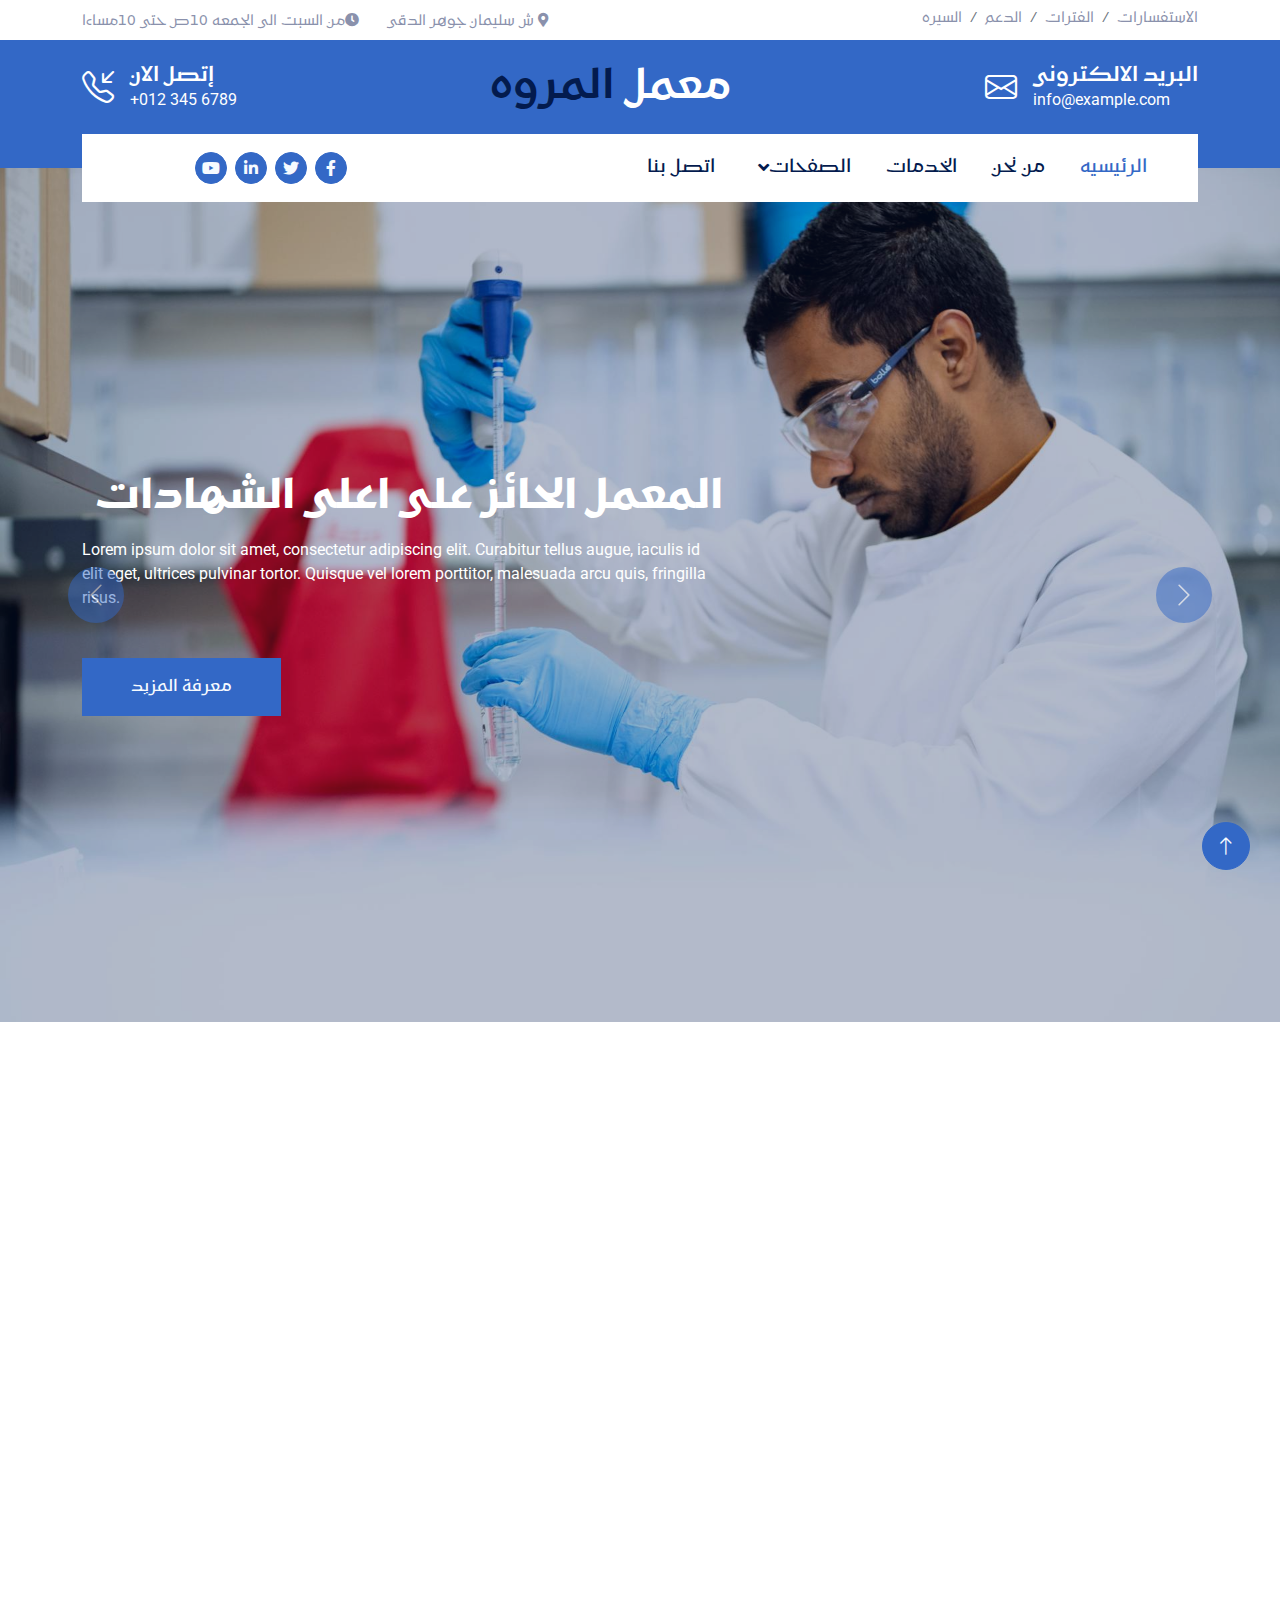
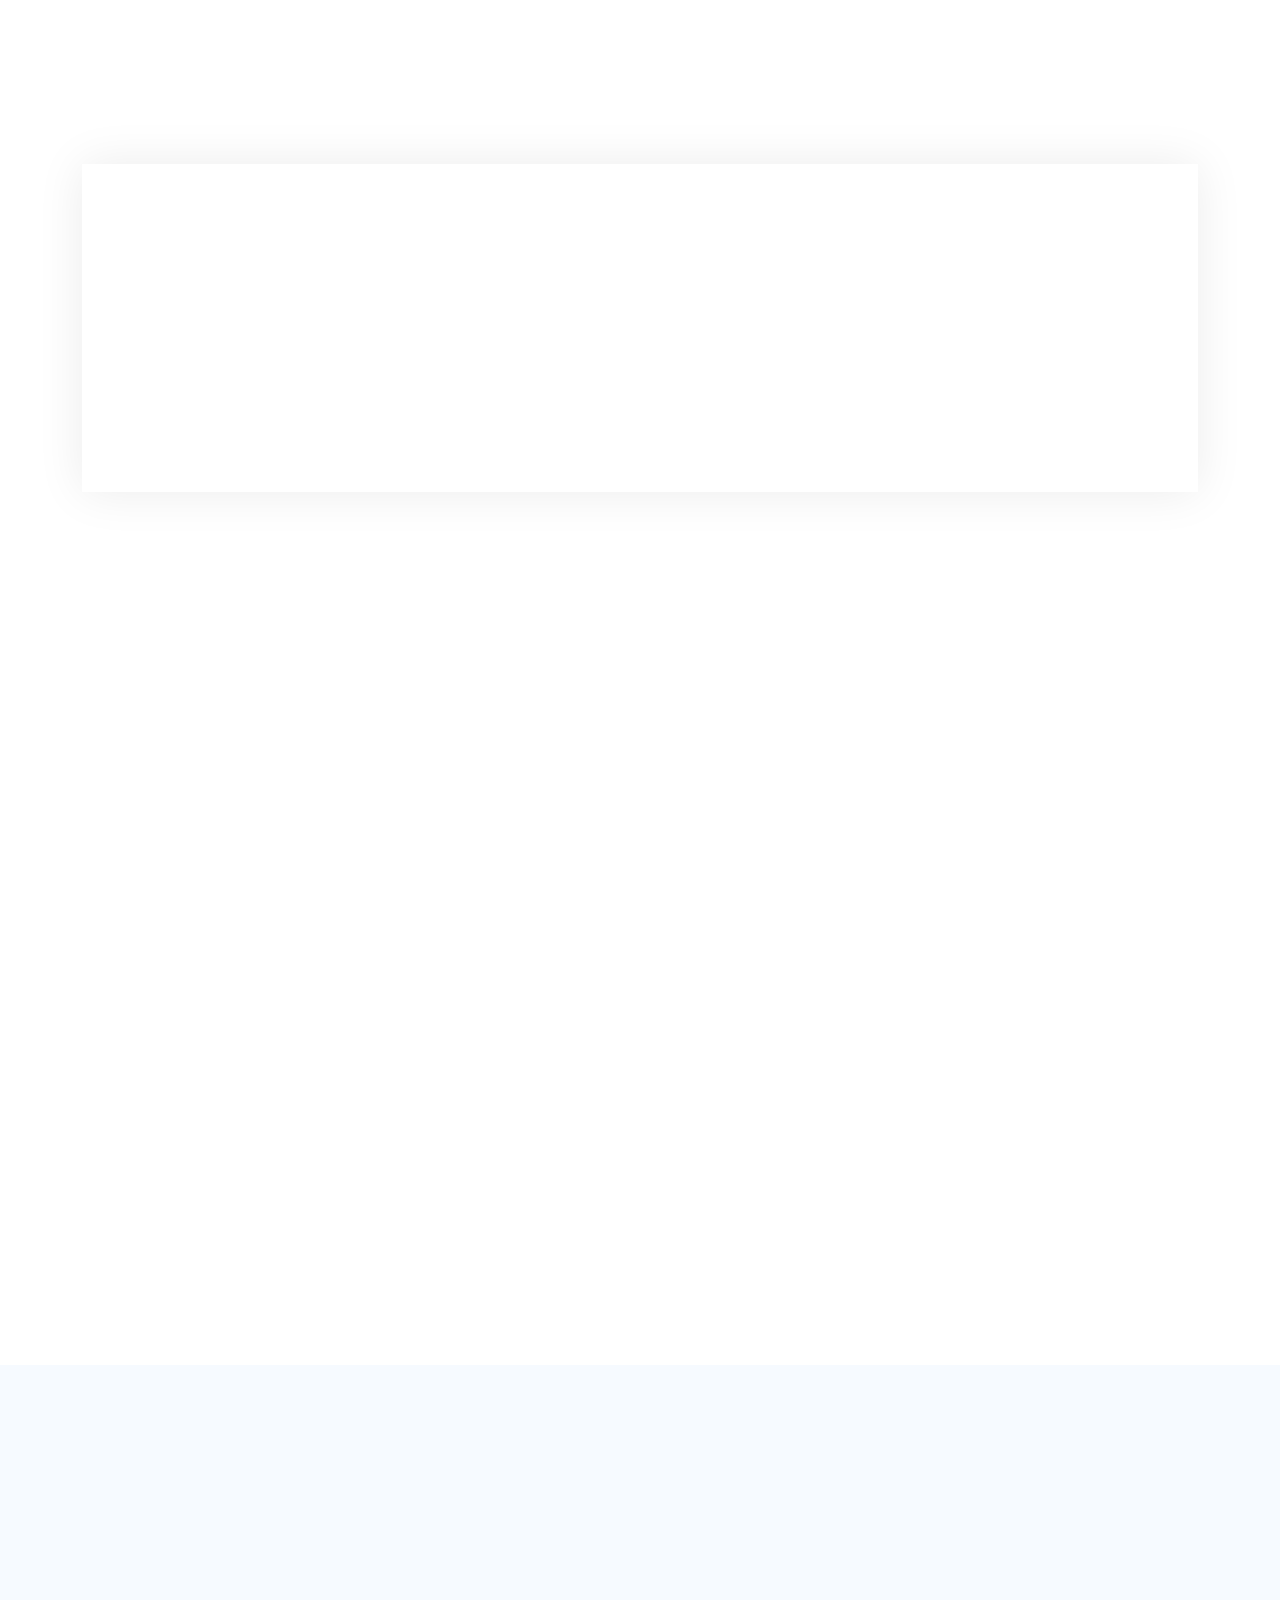
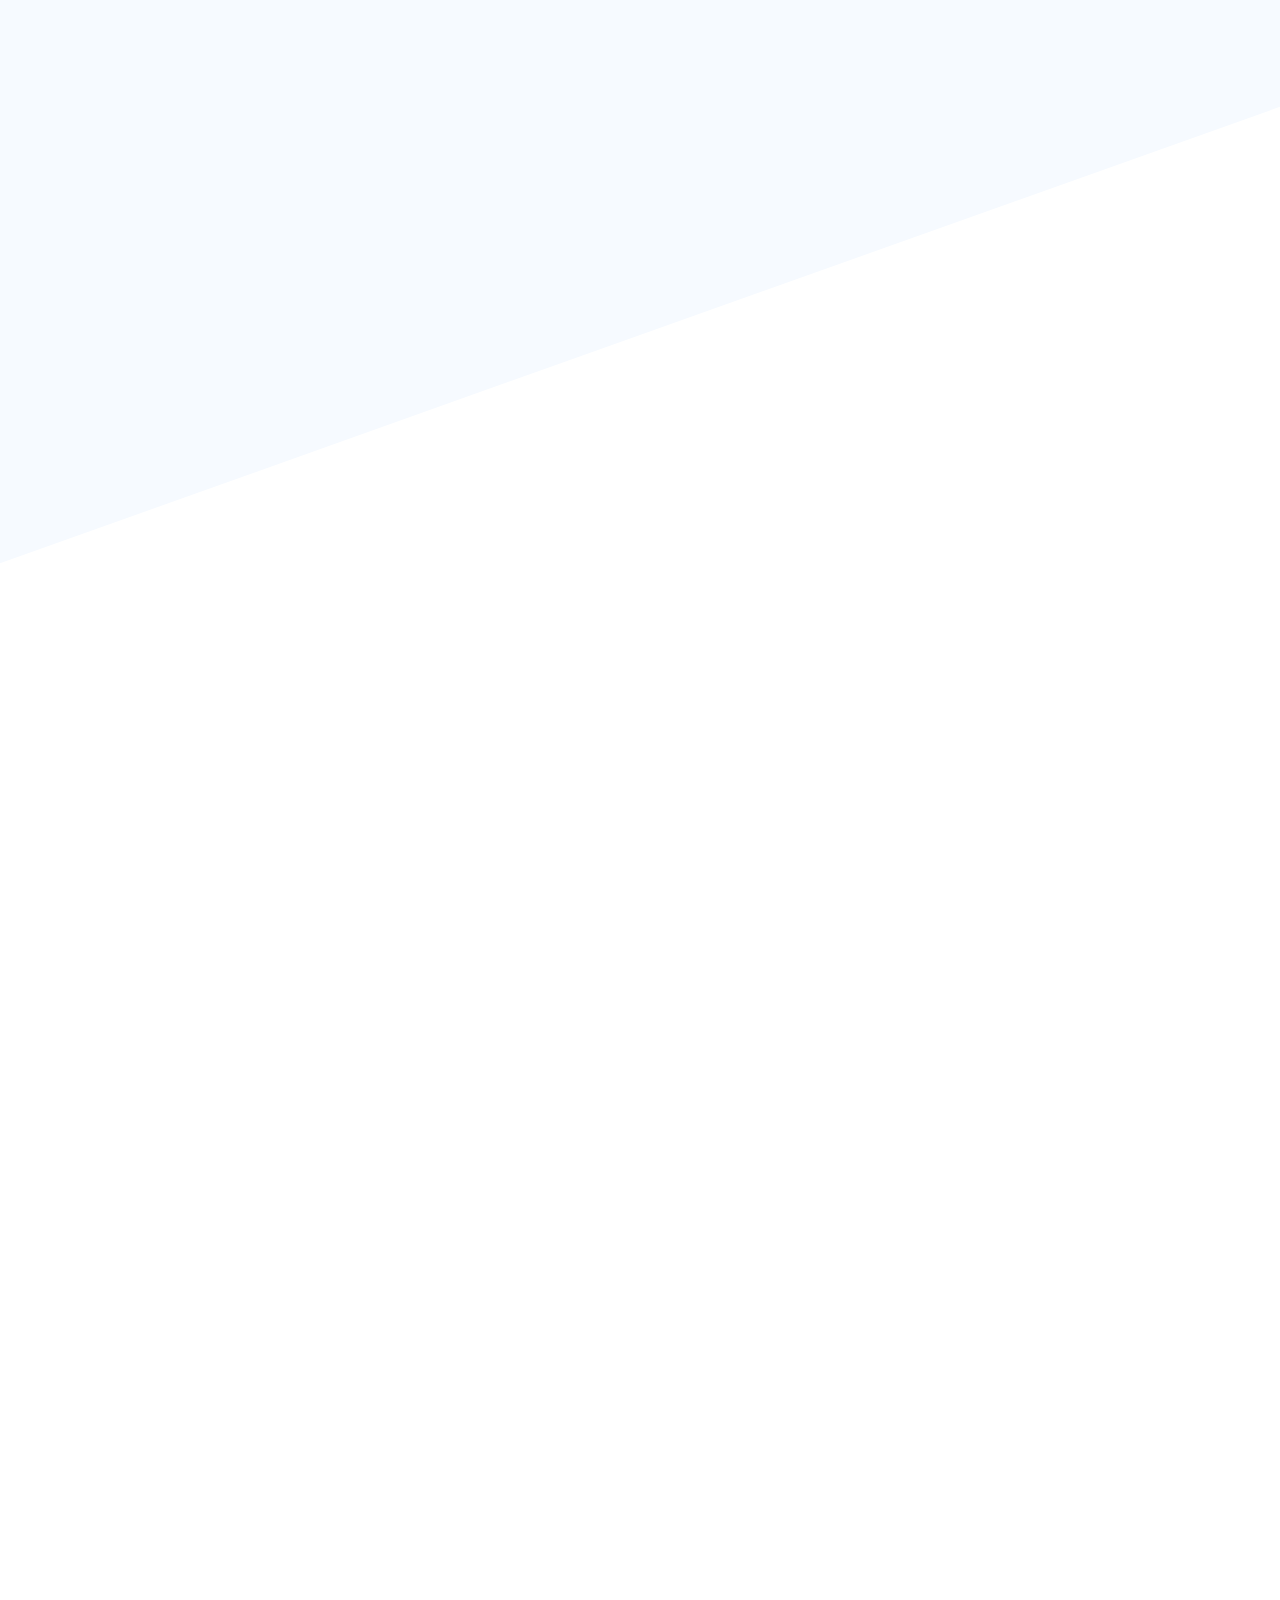
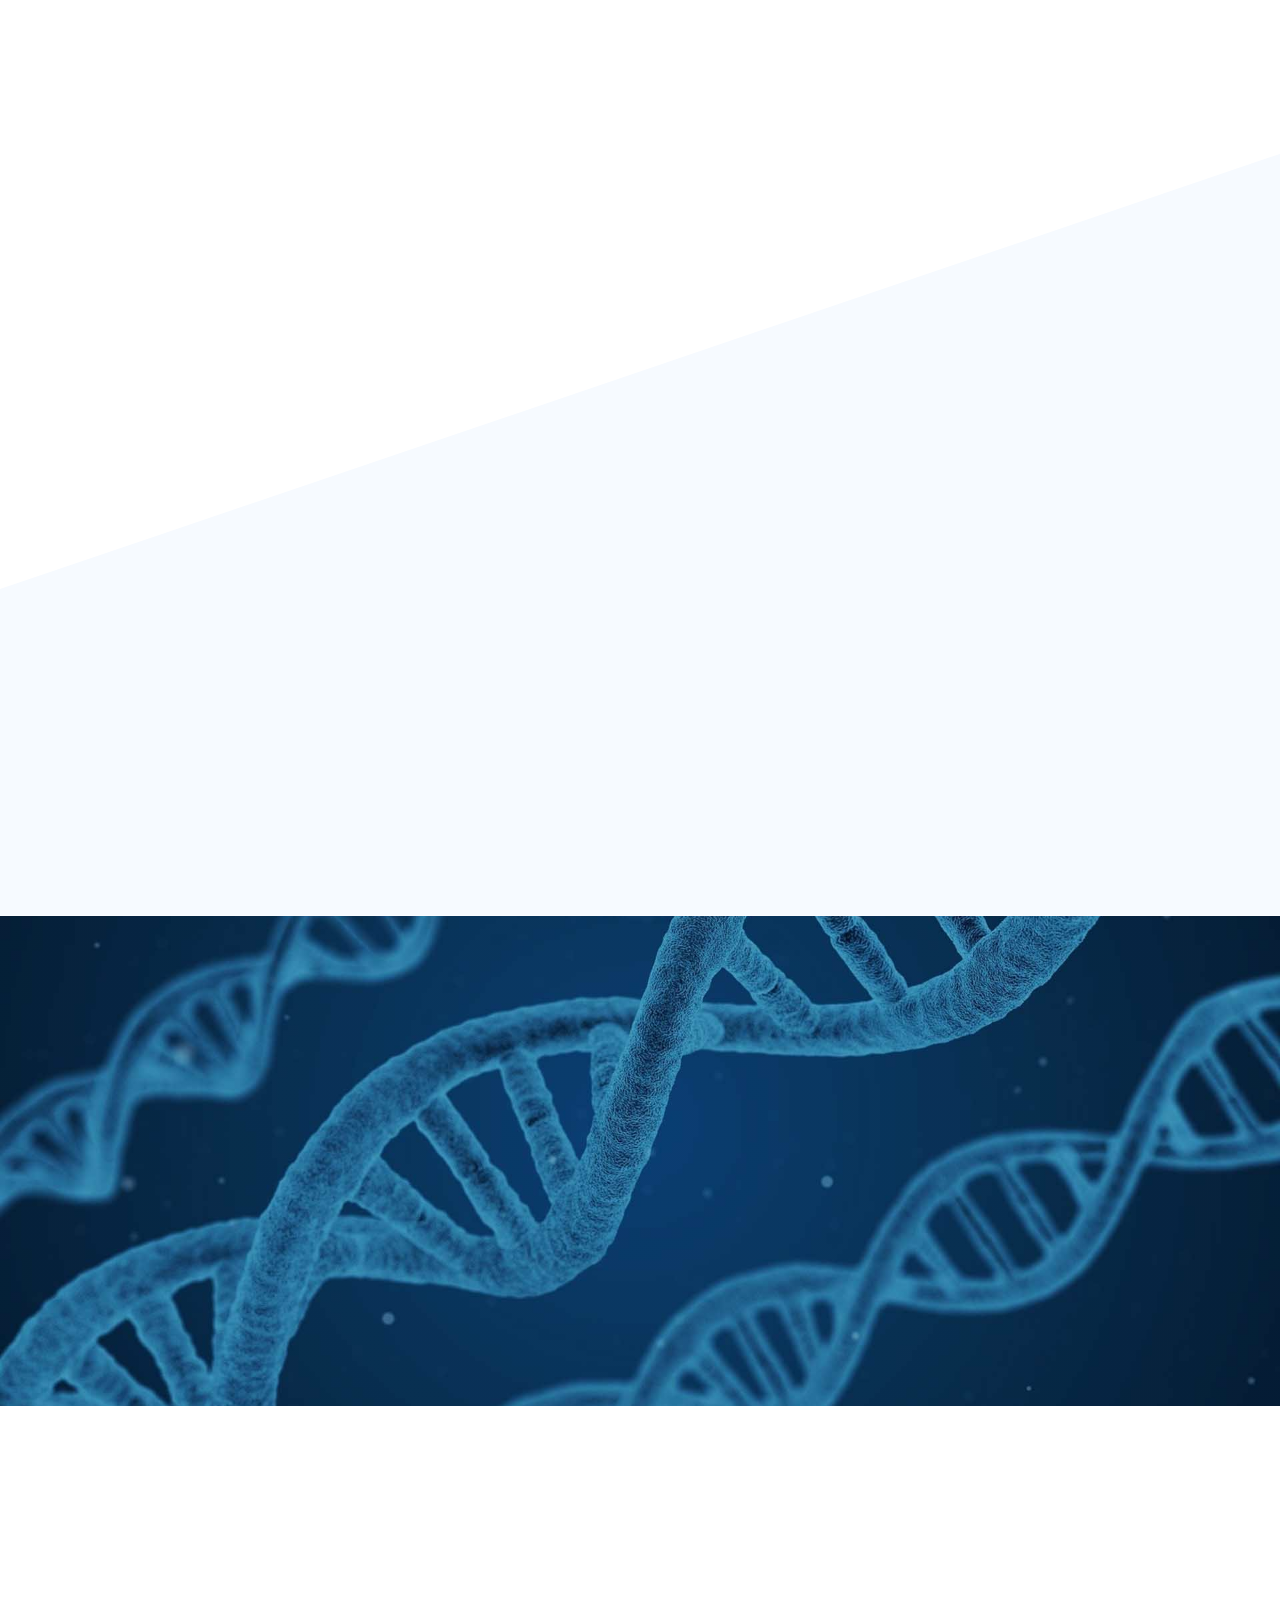
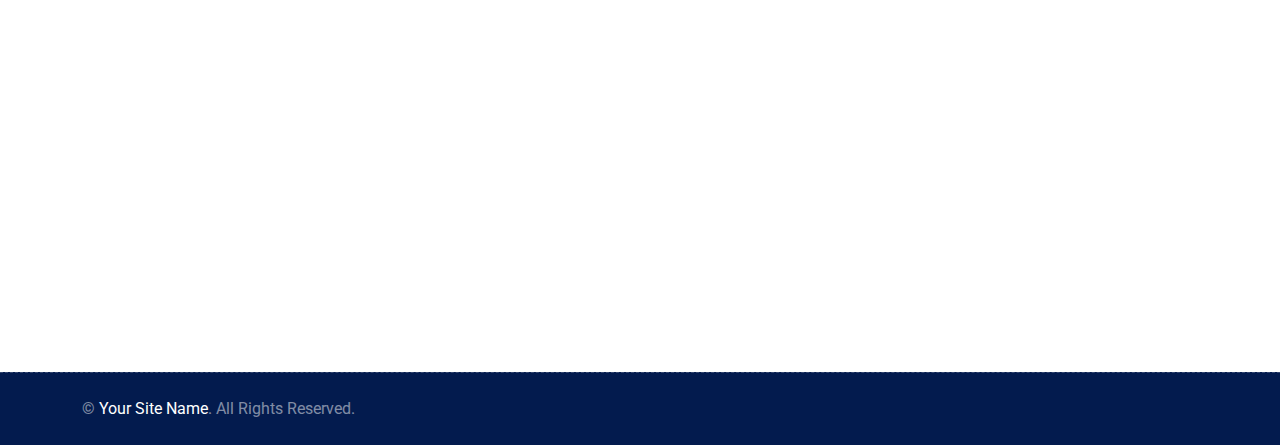
==== commit 69f78d9f: "allah akbar" ====
--- a/index.html
+++ b/index.html
@@ -48,10 +48,10 @@
         <div class="container">
             <div class="d-flex justify-content-between">
                 <div style="direction: rtl;">
-                    <small class="me-3"><i class="fa fa-map-marker-alt me-2"></i> ش سليمان باشا الدقى</small>
-                    <small class="me-3"><i class="fa fa-clock me-2"></i>من السبت الى الجمعه 10ص حتى 10مساءا</small>
-                </div>
-                <nav class="breadcrumb mb-0">
+                    <small class="me-3" style="font-family: 'Kufam', sans-serif"> <i class="fa fa-map-marker-alt me-2"> </i> ش سليمان جوهر الدقى</small>
+                    <small class="me-3" style="font-family: 'Kufam', sans-serif"> <i class="fa fa-clock me-2" > </i>من السبت الى الجمعه 10ص حتى 10مساءا</small>
+                </div>
+                <nav class="breadcrumb mb-0" style="font-family: 'Kufam', sans-serif" >
                     <a class="breadcrumb-item small text-body" href="#">السيره</a>
                     <a class="breadcrumb-item small text-body" href="#">الدعم</a>
                     <a class="breadcrumb-item small text-body" href="#">الفترات</a>
@@ -66,19 +66,19 @@
     <!-- Brand Start -->
     <div class="container-fluid bg-primary text-white pt-4 pb-5 d-none d-lg-flex">
         <div class="container pb-2">
-            <div class="d-flex align-items-center justify-content-between">
+            <div class="d-flex align-items-center justify-content-between" >
                 <div class="d-flex">
                     <i class="bi bi-telephone-inbound fs-2"></i>
                     <div class="ms-3">
-                        <h5 class="text-white mb-0">إتصل الان</h5>
+                        <h5 class="text-white mb-0" style="font-family: 'Kufam', sans-serif">إتصل الان</h5>
                         <span>+012 345 6789</span>
                     </div>
                 </div>
-                <a href="index.html" class="h1 text-white mb-0"> معمل <span class="text-dark">المروه </span></a>
+                <a href="index.html" class="h1 text-white mb-0" style="font-family: 'Kufam', sans-serif"> معمل <span class="text-dark">المروه </span></a>
                 <div class="d-flex">
                     <i class="bi bi-envelope fs-2"></i>
                     <div class="ms-3">
-                        <h5 class="text-white mb-0">البريد الالكترونى</h5>
+                        <h5 class="text-white mb-0" style="font-family: 'Kufam', sans-serif">البريد الالكترونى</h5>
                         <span>info@example.com</span>
                     </div>
                 </div>
@@ -93,14 +93,14 @@
         <div class="container">
             <nav class="navbar navbar-expand-lg navbar-light bg-white py-lg-0 px-lg-3">
                 <a href="index.html" class="navbar-brand d-lg-none">
-                    <h1 class="text-primary m-0"> معمل <span class="text-dark">المروه</span></h1>
+                    <h1 class="text-primary m-0" style="font-family: 'Kufam', sans-serif" > معمل <span class="text-dark">المروه</span></h1>
                 </a>
                 <button type="button" class="navbar-toggler me-0" data-bs-toggle="collapse"
                     data-bs-target="#navbarCollapse">
                     <span class="navbar-toggler-icon"></span>
                 </button>
                 <div class="collapse navbar-collapse" id="navbarCollapse" style="direction: rtl;">
-                    <div class="navbar-nav">
+                    <div class="navbar-nav" style="font-family: 'Kufam', sans-serif" >
                         <a href="index.html" class="nav-item nav-link active">الرئيسيه</a>
                         <a href="about.html" class="nav-item nav-link">من نحن</a>
                         <a href="service.html" class="nav-item nav-link">الخدمات</a>
@@ -139,9 +139,9 @@
                         <div class="container">
                             <div class="row justify-content-start">
                                 <div class="col-lg-7 text-start">
-                                    <h1 class="display-1 text-white animated slideInRight mb-3" style="text-align: end;font-family: 'Kufam', sans-serif;font-size: 40px;">مركز المختبر الحائز على جوائز</h1>
+                                    <h1 class="display-1 text-white animated slideInRight mb-3" style="text-align: end;font-family: 'Kufam', sans-serif;font-size: 40px;">المعمل الحائز على اعلى الشهادات</h1>
                                     <p class="mb-5 animated slideInRight">Lorem ipsum dolor sit amet, consectetur adipiscing elit. Curabitur tellus augue, iaculis id elit eget, ultrices pulvinar tortor. Quisque vel lorem porttitor, malesuada arcu quis, fringilla risus.</p>
-                                    <a href="" class="btn btn-primary py-3 px-5 animated slideInRight">معرفة المزيد</a>
+                                    <a href="" class="btn btn-primary py-3 px-5 animated slideInRight" style="font-family: 'Kufam', sans-serif">معرفة المزيد</a>
                                 </div>
                             </div>
                         </div>
@@ -155,7 +155,7 @@
                                 <div class="col-lg-7 text-end">
                                     <h1 class="display-1 text-white animated slideInLeft mb-3" style="font-family: 'Kufam', sans-serif; font-size: 40px;">الأطباء الخبراء ومساعدي المختبرات</h1>
                                     <p class="mb-5 animated slideInLeft">Lorem ipsum dolor sit amet, consectetur adipiscing elit. Curabitur tellus augue, iaculis id elit eget, ultrices pulvinar tortor. Quisque vel lorem porttitor, malesuada arcu quis, fringilla risus.</p>
-                                    <a href="" class="btn btn-primary py-3 px-5 animated slideInLeft">معرفة المزيد</a>
+                                    <a href="" class="btn btn-primary py-3 px-5 animated slideInLeft" style="font-family: 'Kufam', sans-serif">معرفة المزيد</a>
                                 </div>
                             </div>
                         </div>
@@ -196,7 +196,7 @@
                                     <i class="bi bi-award text-dark"></i>
                                 </div>
                                 <h1 class="display-1 text-white mb-0" data-toggle="counter-up">15</h1>
-                                <small class="fs-5 text-white">سنوات الخبره</small>
+                                <small class="fs-5 text-white" style="font-family: 'Kufam', sans-serif">سنوات الخبره</small>
                             </div>
                         </div>
                     </div>
@@ -207,19 +207,19 @@
                     <div class="row g-4 g-sm-5 justify-content-center">
                         <div class="col-sm-6">
                             <div class="about-fact btn-square flex-column rounded-circle bg-primary ms-sm-auto">
-                                <p class="text-white mb-0">الفوز بالجوائز</p>
-                                <h1 class="text-white mb-0" data-toggle="counter-up">9999</h1>
+                                <p class="text-white mb-0" style="font-family: 'Kufam', sans-serif" >شهادات الجوده</p>
+                                <h1 class="text-white mb-0" data-toggle="counter-up">99</h1>
                             </div>
                         </div>
                         <div class="col-sm-6 text-start">
                             <div class="about-fact btn-square flex-column rounded-circle bg-secondary me-sm-auto">
-                                <p class="text-white mb-0" >الحالات المكتمله</p>
+                                <p class="text-white mb-0" style="font-family: 'Kufam', sans-serif">الحالات المكتمله</p>
                                 <h1 class="text-white mb-0" data-toggle="counter-up">9999</h1>
                             </div>
                         </div>
                         <div class="col-sm-6">
                             <div class="about-fact mt-n130 btn-square flex-column rounded-circle bg-dark mx-sm-auto">
-                                <p class="text-white mb-0">العملاء الراضون</p>
+                                <p class="text-white mb-0" style="font-family: 'Kufam', sans-serif">العملاء الراضون</p>
                                 <h1 class="text-white mb-0" data-toggle="counter-up">9999</h1>
                             </div>
                         </div>
@@ -291,14 +291,14 @@
                                 <div class="icon-box-primary mb-4">
                                     <i class="bi bi-person-plus text-dark"></i>
                                 </div>
-                                <h5 class="mb-3">أطباء ذو خبره</h5>
+                                <h5 class="mb-3" style="font-family: 'Kufam', sans-serif" >أطباء ذو خبره</h5>
                                 <span>Lorem ipsum dolor sit amet, consectetur adipiscing elit.</span>
                             </div>
                             <div class="col-sm-6 wow fadeIn" data-wow-delay="0.4s">
                                 <div class="icon-box-primary mb-4">
                                     <i class="bi bi-check-all text-dark"></i>
                                 </div>
-                                <h5 class="mb-3">الفحص المجهري المتقدم</h5>
+                                <h5 class="mb-3" style="font-family: 'Kufam', sans-serif">الفحص المجهري المتقدم</h5>
                                 <span>Lorem ipsum dolor sit amet, consectetur adipiscing elit.</span>
                             </div>
                         </div>
@@ -381,16 +381,16 @@
     <div class="container-fluid container-service py-5">
         <div class="container pt-5">
             <div class="text-center mx-auto wow fadeInUp" data-wow-delay="0.1s" style="max-width: 600px;">
-                <h1 class="display-6 mb-3">خدمة مختبرية موثوقة وعالية الجودة</h1>
+                <h1 class="display-6 mb-3" style="font-family: 'Kufam', sans-serif">خدمة مختبرية موثوقة وعالية الجودة</h1>
                 <p class="mb-5">Lorem ipsum dolor sit amet, consectetur adipiscing elit. Curabitur tellus augue, iaculis id elit eget, ultrices pulvinar tortor.</p>
             </div>
-            <div class="row g-4">
+            <div class="row g-4" style="font-family: 'Kufam', sans-serif">
                 <div class="col-lg-3 col-md-6 wow fadeInUp" data-wow-delay="0.1s">
                     <div class="service-item">
                         <div class="icon-box-primary mb-4" style="text-align: center;">
                             <i class="bi bi-heart-pulse text-dark"></i>
                         </div>
-                        <h5 class="mb-3" style="text-align: center;">اختبار علم الأمراض</h4>
+                        <h5 class="mb-3" style="text-align: center; font-family: 'Kufam', sans-serif">اختبار علم الأمراض</h4>
                             <p class="mb-4">Lorem ipsum dolor sit amet, consectetur adipiscing elit. Curabitur tellus augue.</p>
                         <a class="btn btn-light px-3" href="">اقراء المزيد<i class="bi bi-chevron-double-right ms-1"></i></a>
                     </div>
@@ -400,7 +400,7 @@
                         <div class="icon-box-primary mb-4" style="text-align: center;">
                             <i class="bi bi-lungs text-dark"></i>
                         </div>
-                        <h5 class="mb-3" style="text-align: center;"> الميكروبيولوجي</h4>
+                        <h5 class="mb-3" style="text-align: center;font-family: 'Kufam', sans-serif"> الميكروبيولوجي</h4>
                             <p class="mb-4">Lorem ipsum dolor sit amet, consectetur adipiscing elit. Curabitur tellus augue.</p>
                         <a class="btn btn-light px-3" href="">اقراءالمزيد<i class="bi bi-chevron-double-right ms-1"></i></a>
                     </div>
@@ -410,7 +410,7 @@
                         <div class="icon-box-primary mb-4" style="text-align: center;">
                             <i class="bi bi-virus text-dark"></i>
                         </div>
-                        <h5 class="mb-3" style="text-align: center;" > الكيمياء الحيوية</h4>
+                        <h5 class="mb-3" style="text-align: center;font-family: 'Kufam', sans-serif" > الكيمياء الحيوية</h4>
                             <p class="mb-4">Lorem ipsum dolor sit amet, consectetur adipiscing elit. Curabitur tellus augue.</p>
                         <a class="btn btn-light px-3" href="">اقراءالمزيد<i class="bi bi-chevron-double-right ms-1"></i></a>
                     </div>
@@ -420,7 +420,7 @@
                         <div class="icon-box-primary mb-4" style="text-align: center;">
                             <i class="bi bi-capsule-pill text-dark"></i>
                         </div>
-                        <h5 class="mb-3" style="text-align: center;"> التشريح المرضي</h4>
+                        <h5 class="mb-3" style="text-align: center;font-family: 'Kufam', sans-serif"> التشريح المرضي</h4>
                             <p class="mb-4">Lorem ipsum dolor sit amet, consectetur adipiscing elit. Curabitur tellus augue.</p>
                         <a class="btn btn-light px-3" href=""> اقراءالمزيد<i class="bi bi-chevron-double-right ms-1"></i></a>
                     </div>
@@ -430,7 +430,7 @@
                         <div class="icon-box-primary mb-4">
                             <i class="bi bi-capsule text-dark" ></i>
                         </div>
-                        <h5 class="mb-3">اختبارات البول</h4>
+                        <h5 class="mb-3" style="text-align: center;font-family: 'Kufam', sans-serif">اختبارات البول</h4>
                             <p class="mb-4">Lorem ipsum dolor sit amet, consectetur adipiscing elit. Curabitur tellus augue.</p>
                         <a class="btn btn-light px-3" href="">اقراء المزيد<i class="bi bi-chevron-double-right ms-1"></i></a>
                     </div>
@@ -440,7 +440,7 @@
                         <div class="icon-box-primary mb-4">
                             <i class="bi bi-prescription2 text-dark"></i>
                         </div>
-                        <h5 class="mb-3">اختبارات الدم</h4>
+                        <h5 class="mb-3"style="text-align: center;font-family: 'Kufam', sans-serif" >اختبارات الدم</h4>
                             <p class="mb-4">Lorem ipsum dolor sit amet, consectetur adipiscing elit. Curabitur tellus augue.</p>
                         <a class="btn btn-light px-3" href="">اقراء المزيد<i class="bi bi-chevron-double-right ms-1"></i></a>
                     </div>
@@ -450,7 +450,7 @@
                         <div class="icon-box-primary mb-4">
                             <i class="bi bi-clipboard2-pulse text-dark"></i>
                         </div>
-                        <h5 class="mb-3">اختبارات الحمى</h4>
+                        <h5 class="mb-3" style="text-align: center;font-family: 'Kufam', sans-serif">اختبارات الحمى</h4>
                             <p class="mb-4">Lorem ipsum dolor sit amet, consectetur adipiscing elit. Curabitur tellus augue.</p>
                         <a class="btn btn-light px-3" href="">اقراء المزيد<i class="bi bi-chevron-double-right ms-1"></i></a>
                     </div>
@@ -460,7 +460,7 @@
                         <div class="icon-box-primary mb-4">
                             <i class="bi bi-file-medical text-dark"></i>
                         </div>
-                        <h5 class="mb-3">اختبارات الحساسية</h4>
+                        <h5 class="mb-3" style="text-align: center;font-family: 'Kufam', sans-serif">اختبارات الحساسية</h4>
                             <p class="mb-4">Lorem ipsum dolor sit amet, consectetur adipiscing elit. Curabitur tellus augue.</p>
                         <a class="btn btn-light px-3" href="">اقراء المزيد<i class="bi bi-chevron-double-right ms-1"></i></a>
                     </div>
@@ -476,15 +476,15 @@
         <div class="container" style="direction: rtl;">
             <div class="row g-5">
                 <div class="col-lg-6 wow fadeInUp" data-wow-delay="0.1s">
-                    <h1 class="display-6 mb-4">نحن نضمن أنك ستحصل دائمًا على أفضل النتائج</h1>
+                    <h1 class="display-6 mb-4" style="font-family: 'Kufam', sans-serif" >نحن نضمن أنك ستحصل دائمًا على أفضل النتائج</h1>
                     <p>Lorem ipsum dolor sit amet, consectetur adipiscing elit. Curabitur tellus augue, iaculis id elit eget, ultrices pulvinar tortor. Quisque vel lorem porttitor, malesuada arcu quis, fringilla risus. Pellentesque eu consequat augue.</p>
                     <p class="mb-4">Lorem ipsum dolor sit amet, consectetur adipiscing elit. Curabitur tellus augue, iaculis id elit eget, ultrices pulvinar tortor.</p>
                     <div class="d-flex align-items-start wow fadeIn" data-wow-delay="0.3s">
                         <div class="icon-box-primary">
                             <i class="bi bi-geo-alt text-dark fs-1"></i>
                         </div>
-                        <div class="ms-3">
-                            <h5>عنوان المكتب</h5>
+                        <div class="ms-3" style="font-family: 'Kufam', sans-serif">
+                            <h5  style="font-family: 'Kufam', sans-serif">عنوان المكتب</h5>
                             <span>ش سليمان باشا الدقى - الجيزه</span>
                         </div>
                     </div>
@@ -494,13 +494,13 @@
                             <i class="bi bi-clock text-dark fs-1"></i>
                         </div>
                         <div class="ms-3">
-                            <h5>مواعيد العمل</h5>
-                            <span>من السبت - الى الجمعه 10ص - 10م</span>
-                        </div>
-                    </div>
-                </div>
-                <div class="col-lg-6 wow fadeInUp" data-wow-delay="0.5s">
-                    <h2 class="mb-4">احجز عبر الإنترنت</h2>
+                            <h5  style="font-family: 'Kufam', sans-serif">مواعيد العمل</h5>
+                            <span  style="font-family: 'Kufam', sans-serif">من السبت - الى الجمعه 10ص - 10م</span>
+                        </div>
+                    </div>
+                </div>
+                <div class="col-lg-6 wow fadeInUp" data-wow-delay="0.5s" style="font-family: 'Kufam', sans-serif">
+                    <h2 class="mb-4" style="text-align: center;font-family: 'Kufam', sans-serif" >احجز عبر الإنترنت</h2>
                     <div class="row g-3">
                         <div class="col-sm-6">
                             <div class="form-floating">
@@ -521,7 +521,7 @@
                             </div>
                         </div>
                         <div class="col-sm-6">
-                            <div class="form-floating">
+                            <div class="form-floating"  style="font-family: 'Kufam', sans-serif;text-align: end;">
                                 <select class="form-select" id="service">
                                     <option selected>اختبار علم الأمراض</option>
                                     <option value="">اختبارات الميكروبيولوجي
@@ -557,11 +557,11 @@
                 <div class="col-md-6 wow fadeIn" data-wow-delay="0.3s">
                     <img class="img-fluid w-100" src="img/team-1.jpg" alt="">
                 </div>
-                <div class="col-md-6 wow fadeIn" data-wow-delay="0.5s">
-                    <h1 class="display-6 mb-3">د/رأفت عبدالرحمن</h1>
+                <div class="col-md-6 wow fadeIn" data-wow-delay="0.5s"  style="font-family: 'Kufam', sans-serif">
+                    <h1 class="display-6 mb-3"  style="font-family: 'Kufam', sans-serif">د/رأفت عبدالرحمن</h1>
                     <p class="mb-1">الرئيس التنفيذي والمؤسس</p>
                     <p class="mb-5">ش سليمان جوهر الدقى</p>
-                    <h3 class="mb-3">السيره الذاتيه</h3>
+                    <h3 class="mb-3"  style="font-family: 'Kufam', sans-serif">السيره الذاتيه</h3>
                     <p class="mb-4">Lorem ipsum dolor sit amet, consectetur adipiscing elit. Curabitur tellus augue, iaculis id elit eget, ultrices pulvinar tortor. Quisque vel lorem porttitor, malesuada arcu quis, fringilla risus. Pellentesque eu consequat augue.</p>
                     <p class="mb-4">Lorem ipsum dolor sit amet, consectetur adipiscing elit. Curabitur tellus augue, iaculis id elit eget, ultrices pulvinar tortor. Quisque vel lorem porttitor, malesuada arcu quis, fringilla risus. Pellentesque eu consequat augue.</p>
                     <div class="d-flex">
@@ -584,8 +584,8 @@
                                 <a class="btn btn-square btn-light mx-1" href=""><i class="fab fa-youtube"></i></a>
                             </div>
                         </div>
-                        <div class="text-center p-4">
-                            <h5 class="mb-1">معتصم خليل</h5>
+                        <div class="text-center p-4"  style="font-family: 'Kufam', sans-serif">
+                            <h5 class="mb-1"  style="font-family: 'Kufam', sans-serif">معتصم خليل</h5>
                             <span>مساعد مختبر</span>
                         </div>
                     </div>
@@ -602,8 +602,8 @@
                             </div>
                         </div>
                         <div class="text-center p-4">
-                            <h5 class="mb-1">ساره عبدالعزيز</h5>
-                            <span>مساعد مختبر</span>
+                            <h5 class="mb-1"  style="font-family: 'Kufam', sans-serif">ساره عبدالعزيز</h5>
+                            <span style="font-family: 'Kufam', sans-serif">مساعد مختبر</span>
                         </div>
                     </div>
                 </div>
@@ -619,8 +619,8 @@
                             </div>
                         </div>
                         <div class="text-center p-4">
-                            <h5 class="mb-1">فريد يوسف</h5>
-                            <span>مساعد مختبر</span>
+                            <h5 class="mb-1"  style="font-family: 'Kufam', sans-serif">فريد يوسف</h5>
+                            <span style="font-family: 'Kufam', sans-serif">مساعد مختبر</span>
                         </div>
                     </div>
                 </div>
@@ -636,8 +636,8 @@
                             </div>
                         </div>
                         <div class="text-center p-4">
-                            <h5 class="mb-1">هويدا سامى</h5>
-                            <span>مساعد مختبر</span>
+                            <h5 class="mb-1" style="font-family: 'Kufam', sans-serif" >هويدا سامى</h5>
+                            <span style="font-family: 'Kufam', sans-serif">مساعد مختبر</span>
                         </div>
                     </div>
                 </div>
@@ -652,7 +652,7 @@
         <div class="container pt-5">
             <div class="row gy-5 gx-0">
                 <div class="col-lg-6 pe-lg-5 wow fadeIn" data-wow-delay="0.3s">
-                    <h1 class="display-6 text-white mb-4" style="text-align: center;">ماذا يقول العملاء عن خدماتنا المعملية!</h1>
+                    <h1 class="display-6 text-white mb-4" style="text-align: center;font-family: 'Kufam', sans-serif">ماذا يقول العملاء عن خدماتنا المعملية</h1>
                     <p class="text-white mb-5">Lorem ipsum dolor sit amet, consectetur adipiscing elit. Curabitur tellus augue, iaculis id elit eget, ultrices pulvinar tortor.</p>
                     <a href="" class="btn btn-primary py-3 px-5">المزيد من الشهادات</a>
                 </div>
@@ -663,12 +663,12 @@
                                 <div class="icon-box-primary mb-4">
                                     <i class="bi bi-chat-left-quote text-dark" style="margin-left: calc(50% - 17.5px);"></i>
                                 </div>
-                                <p class="fs-5 mb-4">Lorem ipsum dolor sit amet, consectetur adipiscing elit. Curabitur tellus augue, iaculis id elit eget, ultrices pulvinar tortor. Quisque vel lorem porttitor, malesuada arcu quis, fringilla risus. Pellentesque eu consequat augue.</p>
+                                <p class="fs-5 mb-4" style="text-align: center;width: 100%;">Lorem ipsum dolor sit amet, consectetur adipiscing elit. Curabitur tellus augue, iaculis id elit eget, ultrices pulvinar tortor. Quisque vel lorem porttitor.</p>
                                 <div class="d-flex align-items-center">
                                     <img class="flex-shrink-0" src="img/testimonial-1.jpg" alt="">
                                     <div class="ps-3">
-                                        <h5 class="mb-1">اسم العميل</h5>
-                                        <span class="text-primary">المهنه</span>
+                                        <h5 class="mb-1"  style="font-family: 'Kufam', sans-serif">اسم العميل</h5>
+                                        <span class="text-primary" style="font-family: 'Kufam', sans-serif" >المهنه</span>
                                     </div>
                                 </div>
                             </div>
@@ -676,12 +676,12 @@
                                 <div class="icon-box-primary mb-4">
                                     <i class="bi bi-chat-left-quote text-dark" style="margin-left: calc(50% - 17.5px);"></i>
                                 </div>
-                                <p class="fs-5 mb-4">Lorem ipsum dolor sit amet, consectetur adipiscing elit. Curabitur tellus augue, iaculis id elit eget, ultrices pulvinar tortor. Quisque vel lorem porttitor, malesuada arcu quis, fringilla risus. Pellentesque eu consequat augue.</p>
+                                <p class="fs-5 mb-4">Lorem ipsum dolor sit amet, consectetur adipiscing elit. Curabitur tellus augue, iaculis id elit eget, ultrices pulvinar tortor. Quisque vel lorem porttitor, malesuada arcu quis.</p>
                                 <div class="d-flex align-items-center">
                                     <img class="flex-shrink-0" src="img/testimonial-2.jpg" alt="">
                                     <div class="ps-3">
-                                        <h5 class="mb-1">اسم العميل</h5>
-                                        <span class="text-primary">المهنه</span>
+                                        <h5 class="mb-1"  style="font-family: 'Kufam', sans-serif">اسم العميل</h5>
+                                        <span class="text-primary"  style="font-family: 'Kufam', sans-serif">المهنه</span>
                                     </div>
                                 </div>
                             </div>
@@ -695,12 +695,12 @@
 
 
     <!-- Footer Start -->
-    <div class="container-fluid footer position-relative bg-dark text-white-50 py-5 wow fadeIn" data-wow-delay="0.1s" style="direction: rtl;">
+    <div class="container-fluid footer position-relative bg-dark text-white-50 py-5 wow fadeIn" data-wow-delay="0.1s" style="direction: rtl;font-family: 'Kufam', sans-serif">
         <div class="container">
             <div class="row g-5 py-5">
                 <div class="col-lg-6 pe-lg-5">
                     <a href="index.html" class="navbar-brand">
-                        <h1 class="h1 text-primary mb-0"> معمل <span class="text-white">المروه</span></h1>
+                        <h1 class="h1 text-primary mb-0"  style="font-family: 'Kufam', sans-serif"> معمل <span class="text-white"  style="font-family: 'Kufam', sans-serif">المروه</span></h1>
                     </a>
                     <p class="fs-5 mb-4">Lorem ipsum dolor sit amet, consectetur adipiscing elit. Curabitur tellus augue, iaculis id elit eget, ultrices pulvinar tortor.</p>
                     <p><i class="fa fa-map-marker-alt me-2"></i>ش سليمان جوهر الدقى</p>
@@ -716,7 +716,7 @@
                 <div class="col-lg-6 ps-lg-5">
                     <div class="row g-5">
                         <div class="col-sm-6">
-                            <h4 class="text-light mb-4">روابط سريعة</h4>
+                            <h4 class="text-light mb-4" style="font-family: 'Kufam', sans-serif" >روابط سريعة</h4>
                             <a class="btn btn-link" href="" style="text-align: start;" >من نحن</a>
                             <a class="btn btn-link" href="" style="text-align: start;" >تواصل معنا</a>
                             <a class="btn btn-link" href="" style="text-align: start;">خدماتنا</a>
@@ -724,7 +724,7 @@
                             <a class="btn btn-link" href="" style="text-align: start;">الدعم</a>
                         </div>
                         <div class="col-sm-6" >
-                            <h4 class="text-light mb-4">روابط سريعة</h4>
+                            <h4 class="text-light mb-4"  style="font-family: 'Kufam', sans-serif">روابط سريعة</h4>
                             <a class="btn btn-link" href="" style="text-align: start;">من نحن</a>
                             <a class="btn btn-link" href="" style="text-align: start;">تواصل معنا</a>
                             <a class="btn btn-link" href="" style="text-align: start;">خدماتنا</a>
@@ -732,7 +732,7 @@
                             <a class="btn btn-link" href=""style="text-align: start;" >الدعم</a>
                         </div>
                         <div class="col-sm-12">
-                            <h4 class="text-light mb-4">النشره</h4>
+                            <h4 class="text-light mb-4" style="font-family: 'Kufam', sans-serif" >النشره</h4>
                             <div class="w-100">
                                 <div class="input-group">
                                     <input type="text" class="form-control border-0 py-3 px-4" style="background: rgba(255, 255, 255, .1);" placeholder="البريد الالكترونى"><button class="btn btn-primary px-4">اشترك</button>
--- a/css/style.css
+++ b/css/style.css
@@ -7,9 +7,7 @@
     bottom: 30px;
     z-index: 99;
 }
-* {
-    font-family: 'Kufam', sans-serif !important;
-}
+
 .fw-medium {
     font-weight: 500;
 }
@@ -91,7 +89,7 @@
     content: "";
     width: 35px;
     height: 35px;
-    left: calc(50% - 17.5px);
+    left: 0;
     bottom: 0;
     border-radius: 35px;
     transition: .5s;
@@ -100,10 +98,12 @@
 
 .icon-box-primary::before {
     background: var(--bs-primary);
+    margin-left: calc(50% - 17.5px);
 }
 
 .icon-box-light::before {
     background: var(--bs-light);
+    margin-left: calc(50% - 17.5px);
 }
 
 
